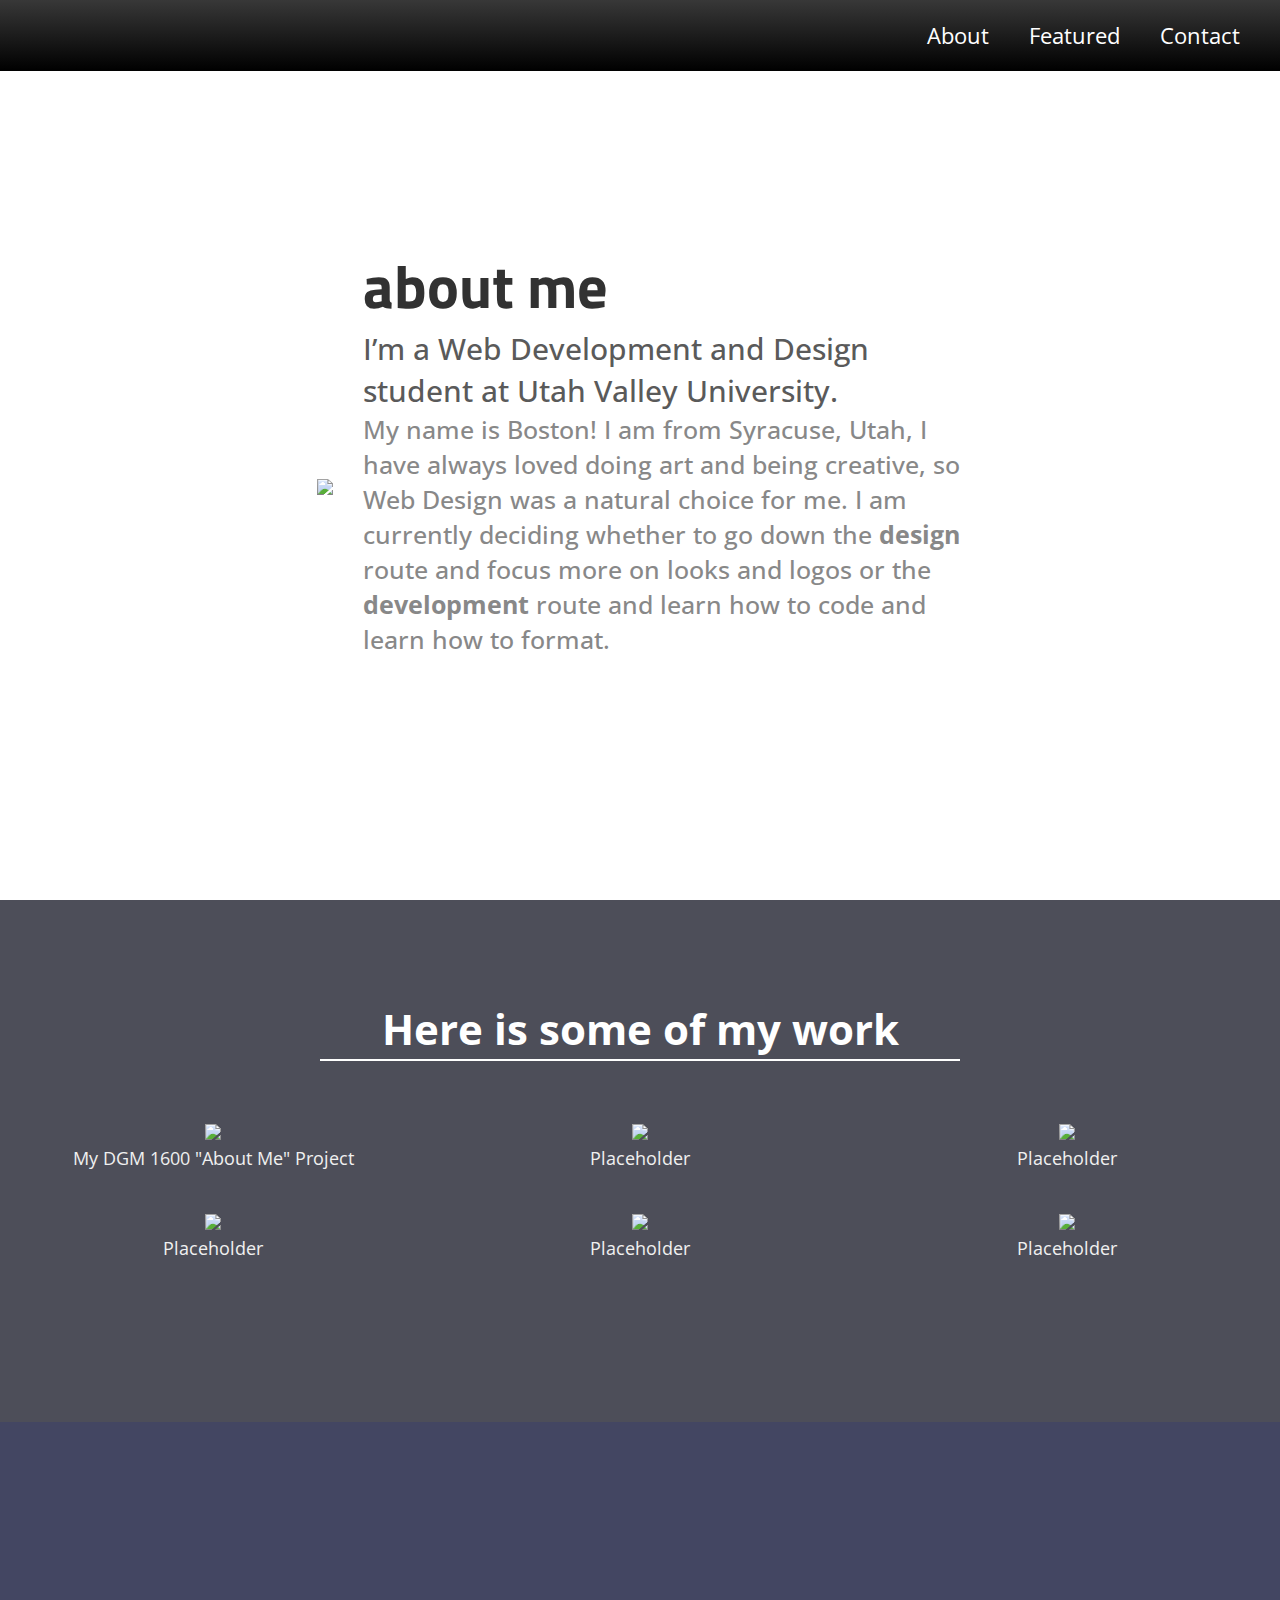
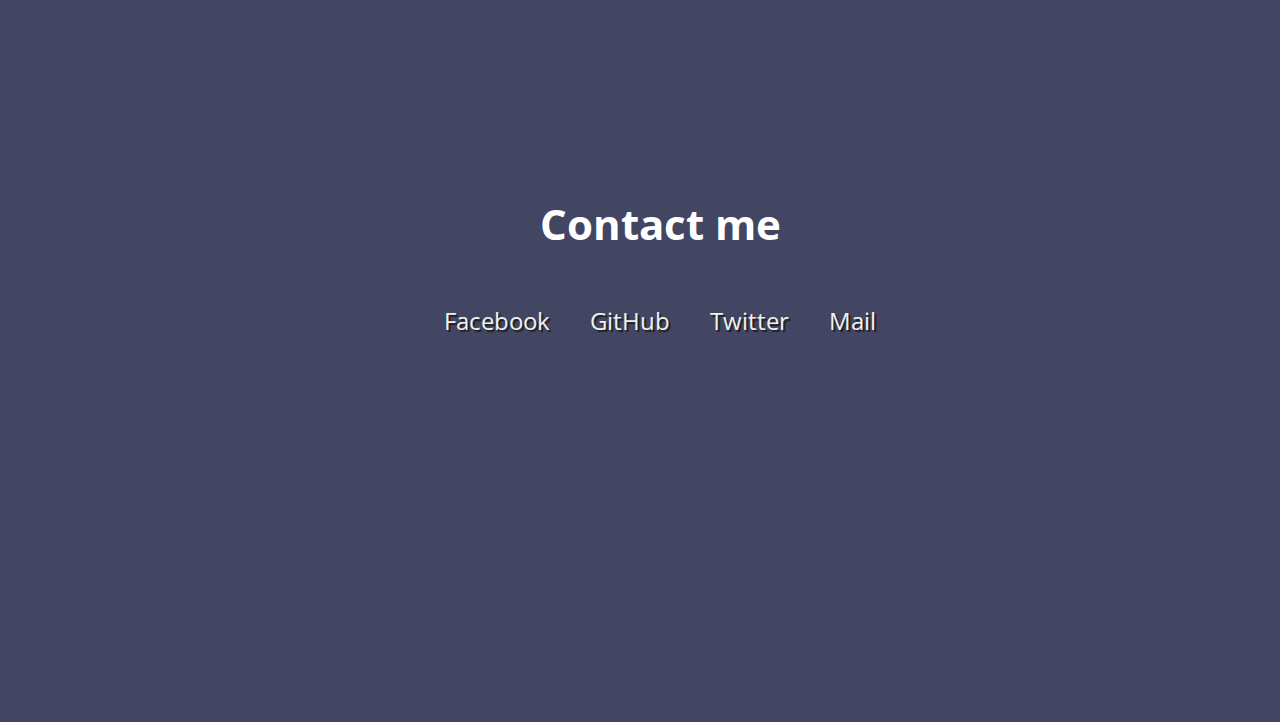
==== index.html @ 411911f9 "Added color scheme and fixed featured" ====
<!DOCTYPE html>
<html lang="en">

<head>
    <link href="https://fonts.googleapis.com/css2?family=Open+Sans:wght@300&display=swap" rel="stylesheet">
    <link href="https://fonts.googleapis.com/css2?family=Titillium+Web:wght@200;400&display=swap" rel="stylesheet">
    <link href="index.css" rel="stylesheet">
    <meta charset="UTF-8">
    <meta name="viewport" content="width=device-width, initial-scale=1.0">
    <title>Boston's Portfolio</title>
    <link rel="stylesheet" href="https://use.fontawesome.com/releases/v5.8.2/css/all.css"
        integrity="sha384-oS3vJWv+0UjzBfQzYUhtDYW+Pj2yciDJxpsK1OYPAYjqT085Qq/1cq5FLXAZQ7Ay" crossorigin="anonymous" />
</head>

<body>
    <nav id="navbar">
        <ul class="nav-list">
            <li>
                <a href="#welcome-section"> About </a>
            </li>
            <li>
                <a href="#projects"> Featured </a>
            </li>
            <li>
                <a href="#contact"> Contact </a>
            </li>
        </ul>
    </nav>
    <section id="welcome-section">
        <div id="picture">
            <img src="/Images/93836276_10223763207567303_2209904602441056256_o.jpg">
        </div>
        <div class="about-me">
            <h1>about me</h1>
            <h2>I’m a Web Development and Design student at Utah Valley University.</h2>
            <p>My name is Boston! I am from Syracuse, Utah, I have always loved doing art and being creative, so Web Design was a natural choice for me. I am currently deciding whether to go down the <strong>design</strong> route and focus more on looks and logos or the <strong>development</strong> route and learn how to code and learn how to format. </p>
        </div>
    </section>
    <section id="projects" class="projects-section">
        <h2 class="projects-section-header">Here is some of my work</h2>
        <div class="projects-grid project-tile">
            <a href="https://codepen.io/10922541/pen/RwajRoM">
                <figure>
                    <img src="/images/About me.PNG">
                    <figcaption>My DGM 1600 "About Me" Project</figcaption>
                </figure>
            </a>
            <a href="https://picsum.photos/200">
                <figure>
                    <img src="https://picsum.photos/200">
                    <figcaption>Placeholder</figcaption>
                </figure>
            </a>
            <a href="https://picsum.photos/200">
                <figure>
                    <img src="https://picsum.photos/200">
                    <figcaption>Placeholder</figcaption>
                </figure>
            </a>
            <a href="https://picsum.photos/200">
                <figure>
                    <img src="https://picsum.photos/200">
                    <figcaption>Placeholder</figcaption>
                </figure>
            </a>
            <a href="https://picsum.photos/200">
                <figure>
                    <img src="https://picsum.photos/200">
                    <figcaption>Placeholder</figcaption>
                </figure>
            </a>
            <a href="https://picsum.photos/200">
                <figure>
                    <img src="https://picsum.photos/200">
                    <figcaption>Placeholder</figcaption>
                </figure>
            </a>
        </div>
    </section>
    <section id="contact" class="contact-section">
        <h2>Contact me</h2>
        <div class="contact-links">
            <a href="https://www.facebook.com/profile.php?id=100008365659105" target="_blank"
                class="btn contact-details"><i class="fab fa-facebook-square"></i> Facebook</a>
            <a id="profile-link" href="https://github.com/bostonmisner" target="_blank" class="btn contact-details"><i
                    class="fab fa-github"></i> GitHub</a>
            <a href="https://twitter.com/bostonmisner" target="_blank" class="btn contact-details"><i
                    class="fab fa-twitter"></i> Twitter</a>
            <a href="mailto:bostonmisner@gmail.com" class="btn contact-details"><i class="fas fa-at"></i> Mail</a>
        </div>
    </section>


    <script src="https://cdn.freecodecamp.org/testable-projects-fcc/v1/bundle.js">
    </script>


</body>

</html>
---- index.css ----
* {
    margin: 0;
    padding: 0;
}
html {
    box-sizing: border-box;
    scroll-behavior: smooth;
    font-size: 62.5%;
    font-family: "titillium web", sans-serif;
}
a{
    text-decoration: none;
    color: #f0f0f0;
}
body,
h2  {
    font-family: 'Open sans', sans-serif;
    font-size: 1.8rem; /* 18px */
    line-height: 1.4;
    color: rgb(255, 255, 255);
  }
  
  h1{
    font-family: 'titillium web', sans-serif;
    font-weight: 700;
    font-size: 6rem;
  }
  
  h2 {
    font-size: 4.2rem;
  }
#navbar {
    display: flex;
    justify-content: flex-end;
    background-image: linear-gradient(180deg, #383838 0%, #000000 100%);
    position: fixed;
    width: 100%;
    z-index: 10;
}
.nav-list {
    display: flex;
    list-style-type: none;
    margin-right: 2rem;
}
.nav-list a {
    display: block;
    font-size: 2.2rem;
    padding: 2rem;
    color: rgb(255, 255, 255);
    text-decoration: none;
}
.nav-list a:hover{
    color: #e12a1a;
    transition: color 0.5s ease-out;
    background-color: #2c2c2c;
}
#welcome-section {
    display: flex;
    justify-content: center;
    align-items: center;
    height: 100vh;
    background-color: #ffffff;
    }
.about-me {
    color: rgb(50,50,50);
    max-width: 600px;
    margin-left: 30px;
}
#welcome-section img {
    padding-top: 8rem;
max-width: 600px;
}
#welcome-section h2 {
    color: rgb(90, 90, 90);
    font-size: 3rem;
    font-weight: 500;
}
#welcome-section p {
    color: rgb(136, 136, 136);
    font-size:2.5rem;
    font-weight: 500;
}
.projects-section {
    text-align: center;
    padding: 5rem 2rem;
    background: #4d4e59;
    padding: 10rem 2rem;
}
.projects-section-header {
    max-width: 640px;
    margin: 0 auto 6rem auto;
    border-bottom: 0.2rem solid white;
}
.projects-grid {
    display: grid;
    grid-template-columns: repeat(auto-fit, minmax(320px, 1fr));
    grid-gap: 4rem;
    width: 100%;
    max-width: 1280px;
    margin: 0 auto;
    margin-bottom: 6rem;
}
.contact-section {
    display: flex;
    flex-direction: column;
    justify-content: center;
    align-items: center;
    text-align: center;
    width: 100%;
    height: 100vh;
    padding: 0 2rem;
    background: #40435ffb;
}
.contact-links {
    display: flex;
    justify-content: center;
    width: 100%;
    max-width: 980px;
    margin-top: 4rem;
    flex-wrap: wrap;
  }
.btn {
    display: inline-block;
    padding: 1rem 2rem;
    border-radius: 2px;
}
.contact-details {
    font-size: 2.4rem;
    text-shadow: 2px 2px 1px #1f1f1f;
    transition: transform 0.3s ease-out;
}
.contact-details:hover {
    transform: translateY(5px);
}

figure img {
    width: 35rem;
}

.contact-section h1 {
    font-size: 5rem;
    color: #fff
}
@media screen and (max-width: 28.75em) {
  #navbar {
      display:flex;
      justify-content: center;
      width: 100%;
      position: fixed;
  }
    .contact-links {
        flex-direction: column;
        justify-content: center;
    }
    #welcome-section img {
        width: 100%;
        
    }
    #welcome-section h1 {
     font-size: 4rem;
    }
    .about-me {
        text-align: left;
        font-size: 2rem;
    }
}
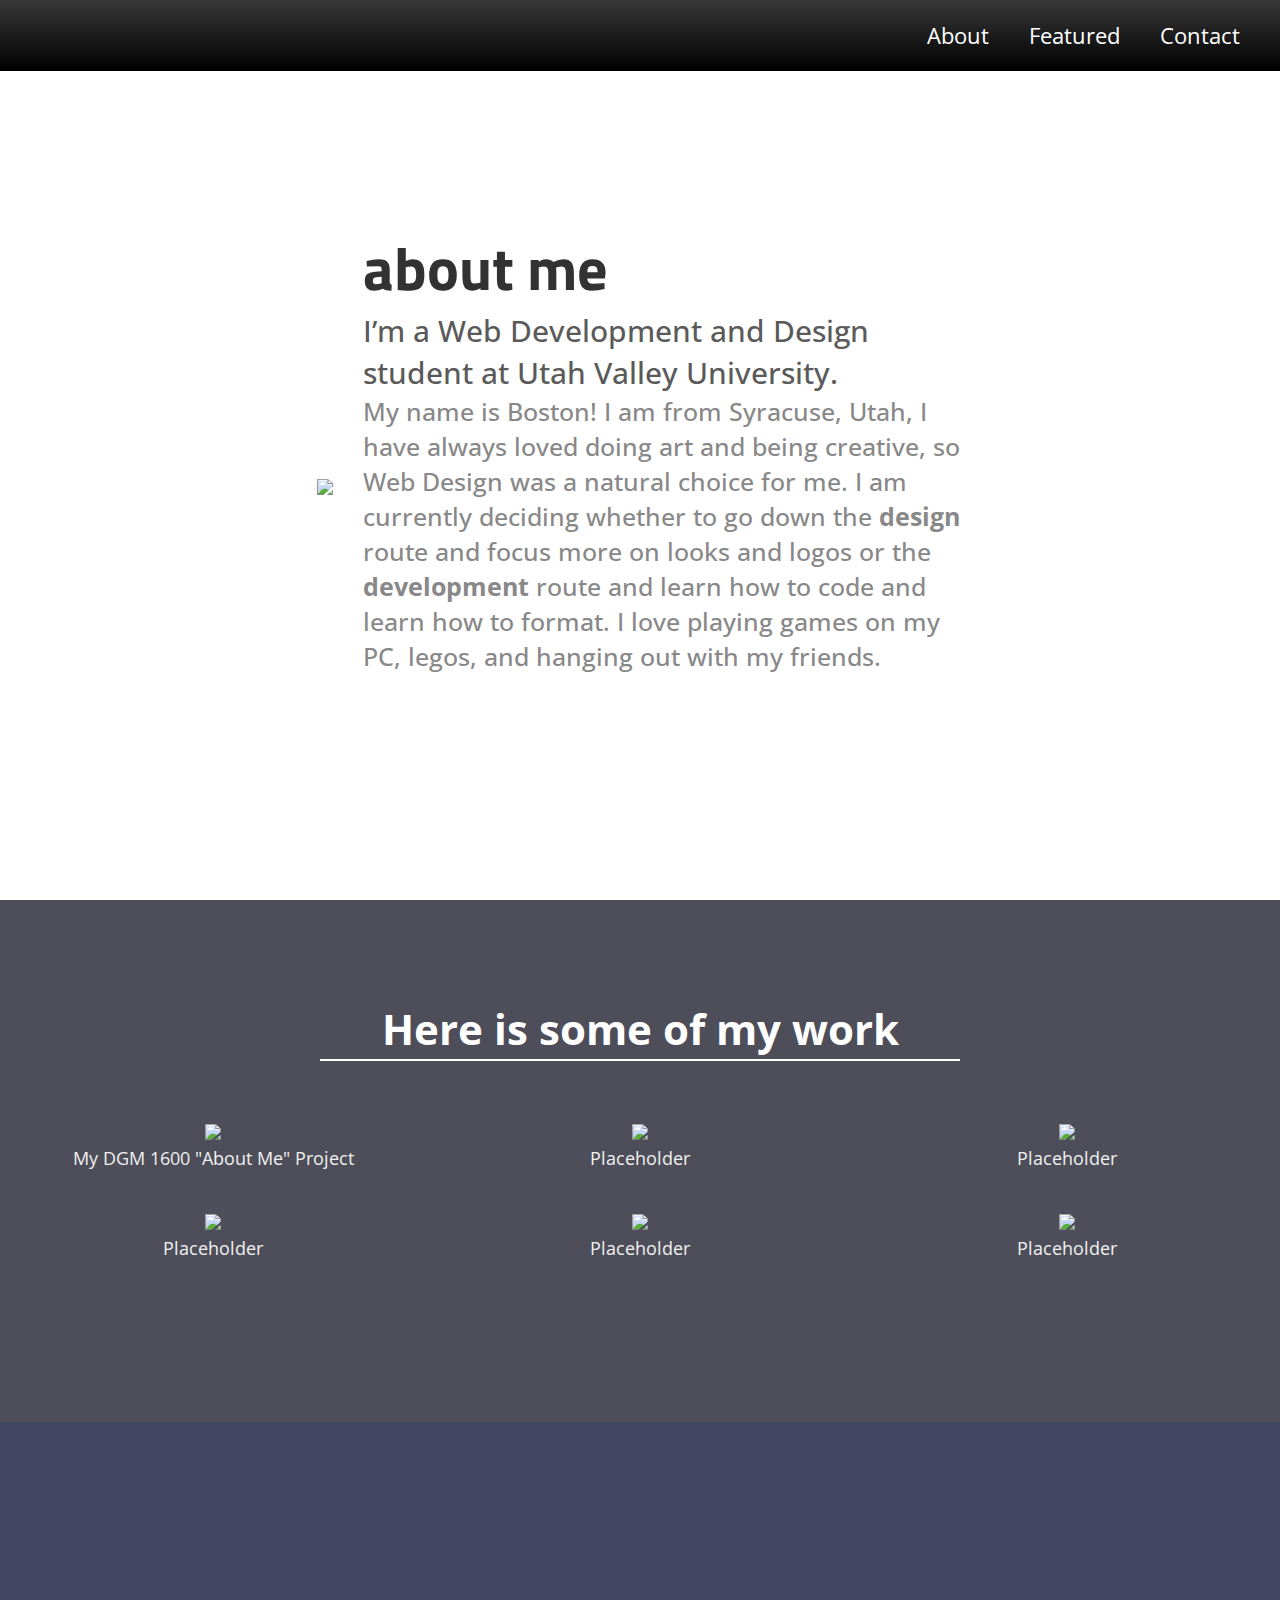
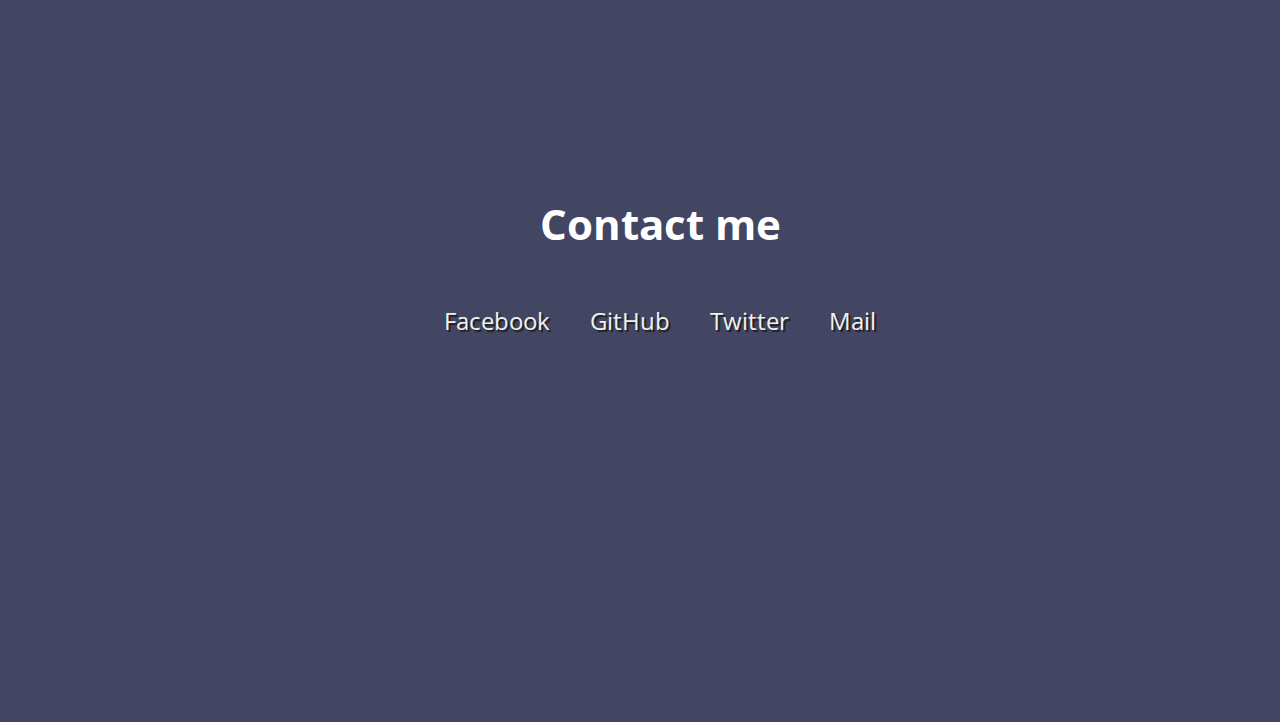
==== commit b6186c00: "Fleshed out about me" ====
--- a/index.html
+++ b/index.html
@@ -33,7 +33,12 @@
         <div class="about-me">
             <h1>about me</h1>
             <h2>I’m a Web Development and Design student at Utah Valley University.</h2>
-            <p>My name is Boston! I am from Syracuse, Utah, I have always loved doing art and being creative, so Web Design was a natural choice for me. I am currently deciding whether to go down the <strong>design</strong> route and focus more on looks and logos or the <strong>development</strong> route and learn how to code and learn how to format. </p>
+            <p>My name is Boston! I am from Syracuse, Utah, I have always loved doing art 
+                and being creative, so Web Design was a natural choice for me. I am 
+                currently deciding whether to go down the <strong>design</strong> route 
+                and focus more on looks and logos or the <strong>development</strong> 
+                route and learn how to code and learn how to format. I love playing games on
+            my PC, legos, and hanging out with my friends. </p>
         </div>
     </section>
     <section id="projects" class="projects-section">
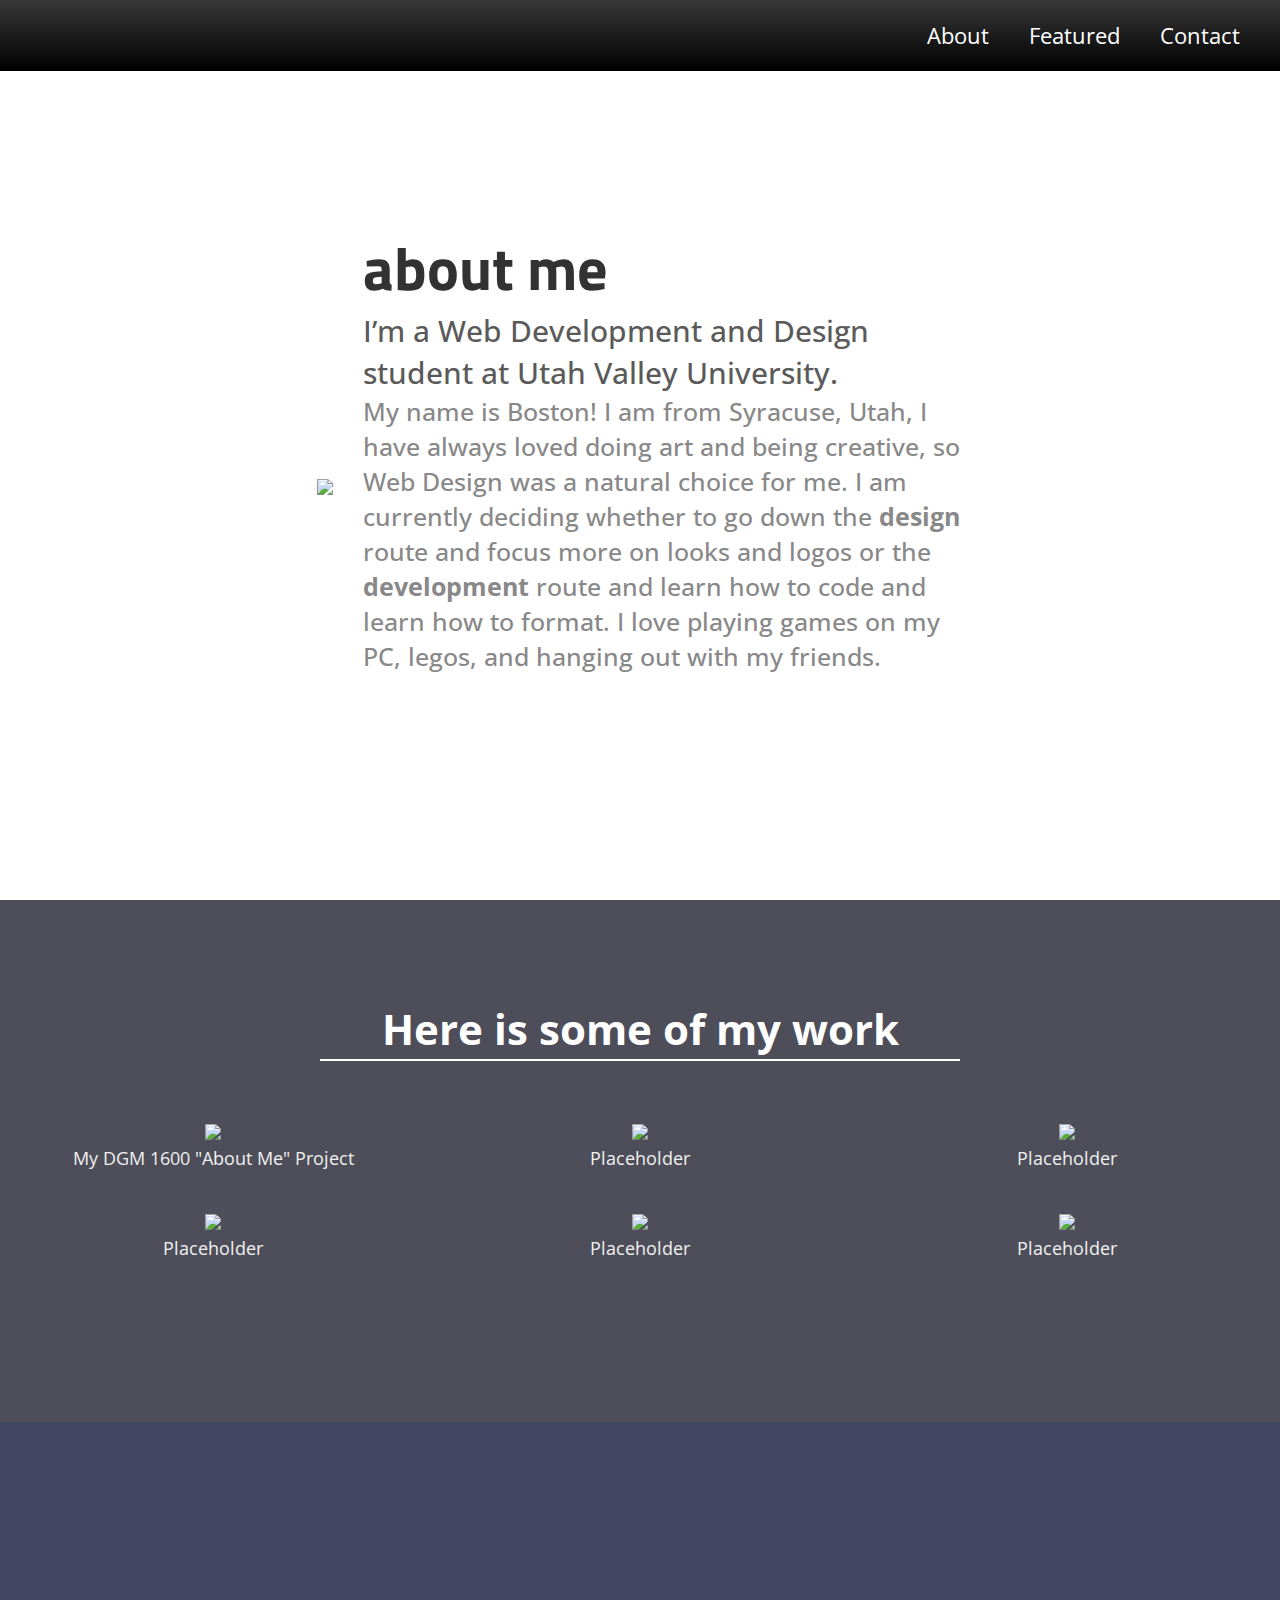
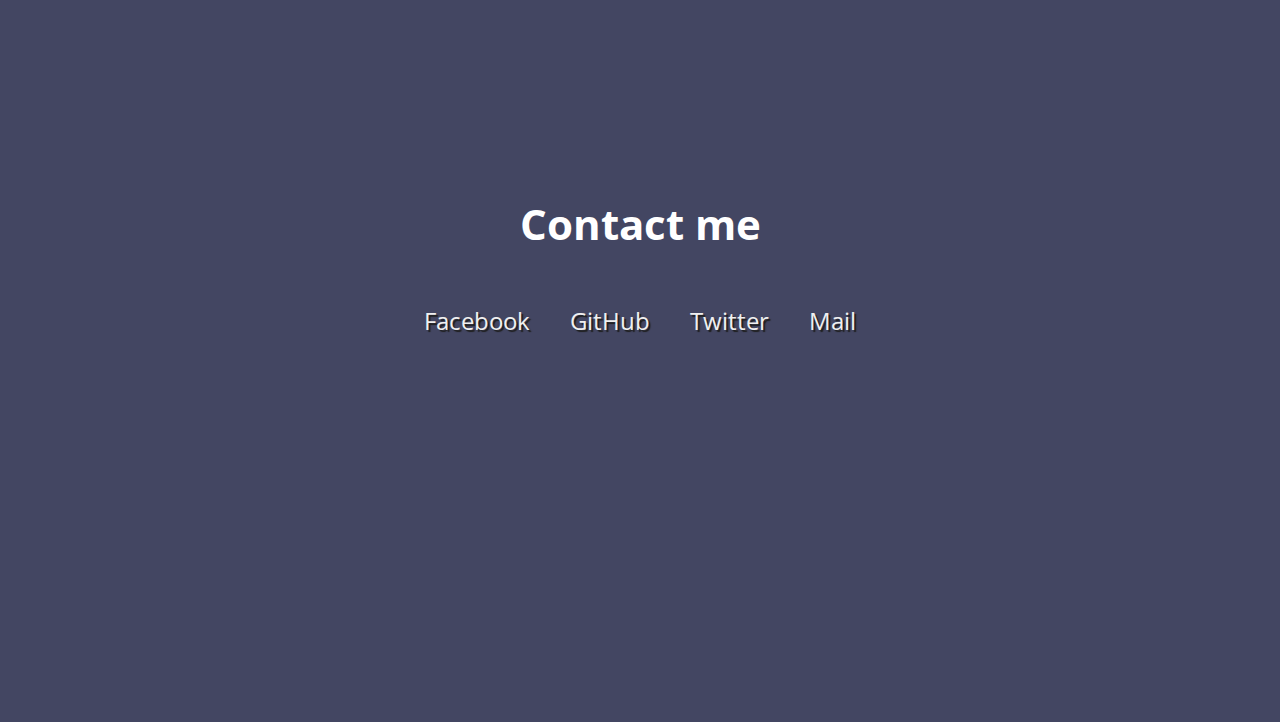
==== commit b5b9229a: "Fixed padding" ====
--- a/index.html
+++ b/index.html
@@ -44,7 +44,7 @@
     <section id="projects" class="projects-section">
         <h2 class="projects-section-header">Here is some of my work</h2>
         <div class="projects-grid project-tile">
-            <a href="https://codepen.io/10922541/pen/RwajRoM">
+            <a href="https://codepen.io/10922541/pen/RwajRoM" target="_blank">
                 <figure>
                     <img src="/images/About me.PNG">
                     <figcaption>My DGM 1600 "About Me" Project</figcaption>
--- a/index.css
+++ b/index.css
@@ -1,12 +1,22 @@
+*::before,
+*::after {
+  box-sizing: inherit;
+}
 * {
     margin: 0;
     padding: 0;
+}
+*,
+*::before,
+*::after {
+  box-sizing: inherit;
 }
 html {
     box-sizing: border-box;
     scroll-behavior: smooth;
     font-size: 62.5%;
     font-family: "titillium web", sans-serif;
+    scroll-behavior: smooth;
 }
 a{
     text-decoration: none;
@@ -65,10 +75,13 @@
     color: rgb(50,50,50);
     max-width: 600px;
     margin-left: 30px;
+    margin-right: 20px;
+    
 }
 #welcome-section img {
     padding-top: 8rem;
-max-width: 600px;
+    max-height: 90vh;
+    margin-left: 20px;
 }
 #welcome-section h2 {
     color: rgb(90, 90, 90);
@@ -141,8 +154,12 @@
     font-size: 5rem;
     color: #fff
 }
+ /* 460px / 16px = 28.75em */
 @media screen and (max-width: 28.75em) {
-  #navbar {
+    html {
+        font-size: 55%;
+    }
+    #navbar {
       display:flex;
       justify-content: center;
       width: 100%;
@@ -152,15 +169,36 @@
         flex-direction: column;
         justify-content: center;
     }
+    #welcome-section {
+        display: flex;
+        justify-content: center;
+        flex-wrap: wrap;
+    }
     #welcome-section img {
-        width: 100%;
-        
+        max-width: 70%;
+        display: flex;
+        justify-content: center;
     }
     #welcome-section h1 {
      font-size: 4rem;
     }
     .about-me {
         text-align: left;
-        font-size: 2rem;
-    }
-}+
+    }
+}
+/* 1200px / 16px = 75em */
+@media (max-width: 75em) {
+    html {
+      font-size: 60%;
+    }
+  }
+  
+  /* 980px / 16px = 61.25em */
+  @media (max-width: 61.25em) {
+    html {
+      font-size: 50%;
+    }
+  }
+  
+ 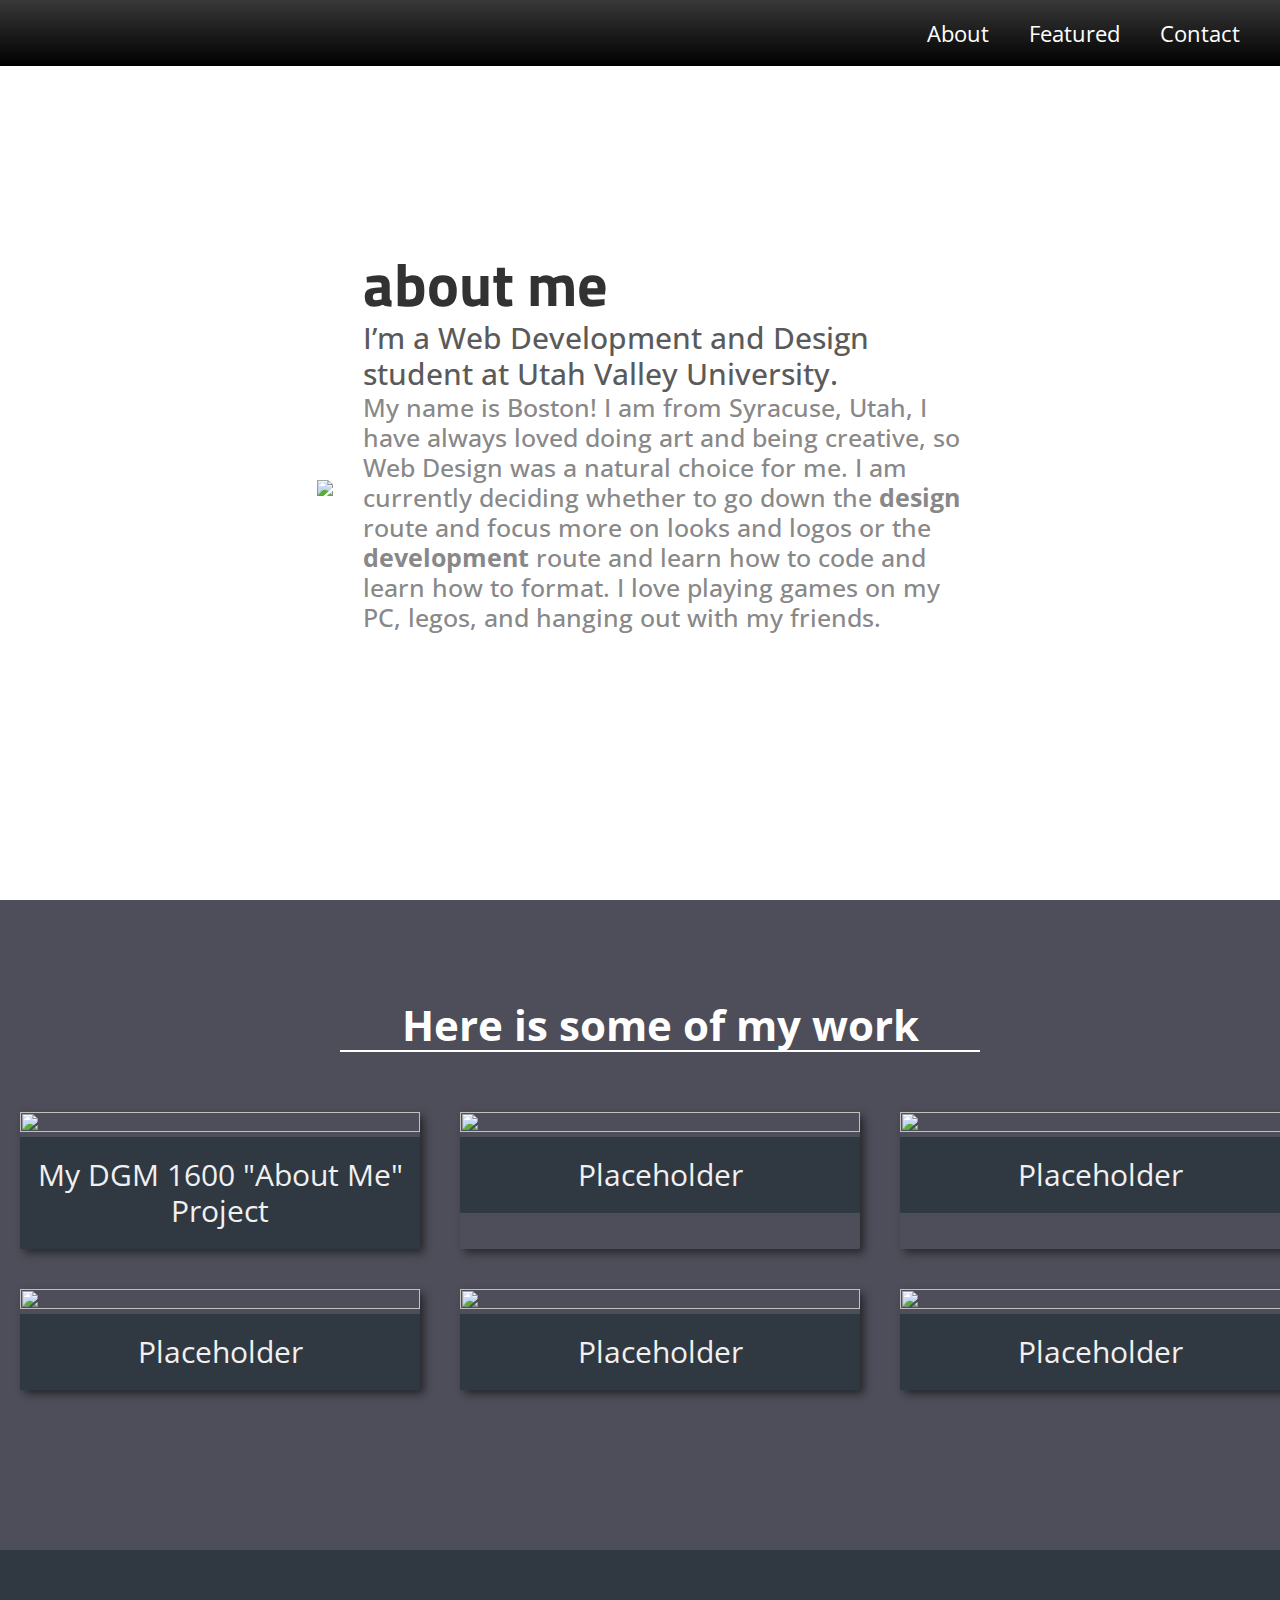
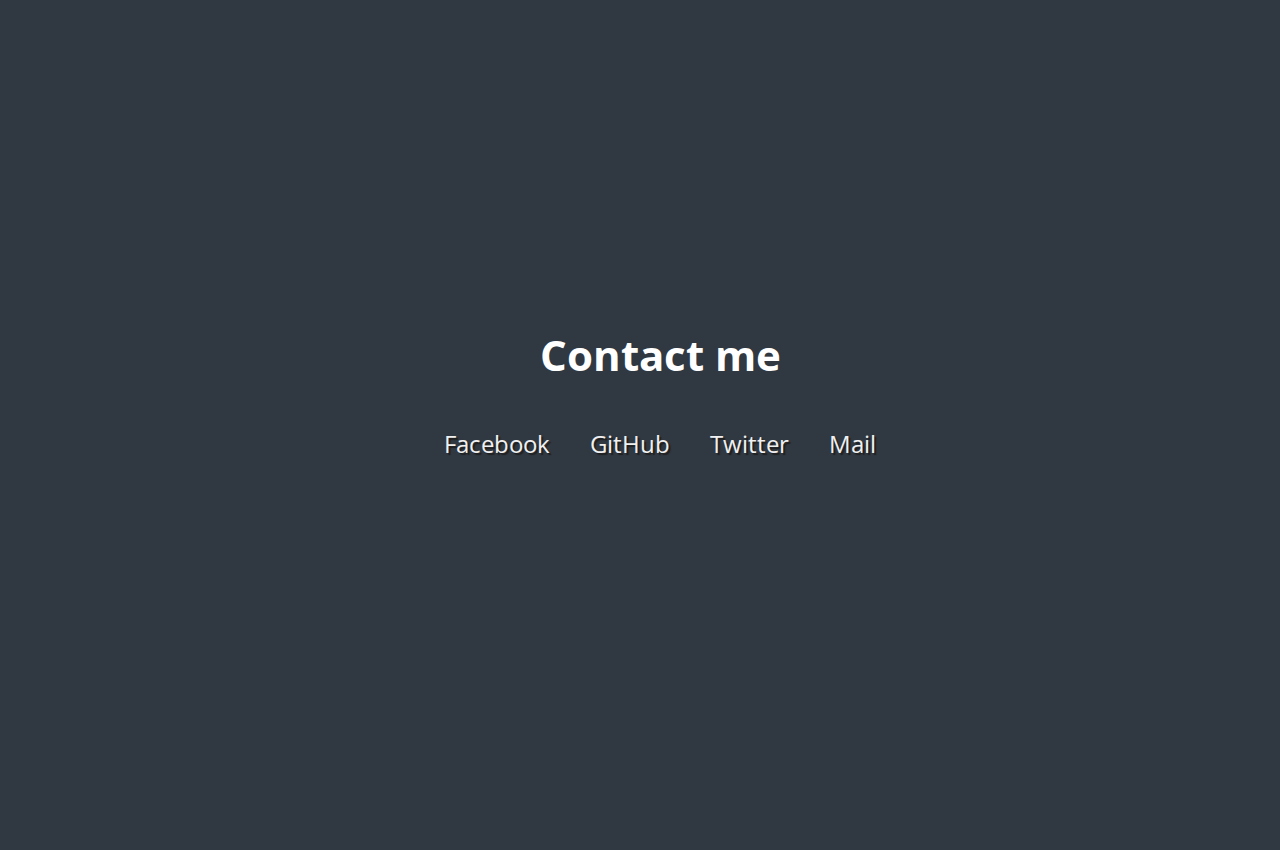
==== commit 41e479c0: "Fixed media formatting" ====
--- a/index.html
+++ b/index.html
@@ -1,6 +1,5 @@
 <!DOCTYPE html>
 <html lang="en">
-
 <head>
     <link href="https://fonts.googleapis.com/css2?family=Open+Sans:wght@300&display=swap" rel="stylesheet">
     <link href="https://fonts.googleapis.com/css2?family=Titillium+Web:wght@200;400&display=swap" rel="stylesheet">
@@ -44,39 +43,39 @@
     <section id="projects" class="projects-section">
         <h2 class="projects-section-header">Here is some of my work</h2>
         <div class="projects-grid project-tile">
-            <a href="https://codepen.io/10922541/pen/RwajRoM" target="_blank">
+            <a href="https://codepen.io/10922541/pen/RwajRoM" target="_blank" class="project">
                 <figure>
-                    <img src="/images/About me.PNG">
+                    <img src="/images/About me.PNG" class="project-image">
                     <figcaption>My DGM 1600 "About Me" Project</figcaption>
                 </figure>
             </a>
-            <a href="https://picsum.photos/200">
+            <a href="#" target="_blank" class="project">
                 <figure>
-                    <img src="https://picsum.photos/200">
+                    <img src="https://picsum.photos/200" class="project-image">
                     <figcaption>Placeholder</figcaption>
                 </figure>
             </a>
-            <a href="https://picsum.photos/200">
+            <a href="#" target="_blank" class="project">
                 <figure>
-                    <img src="https://picsum.photos/200">
+                    <img src="https://picsum.photos/200" class="project-image">
                     <figcaption>Placeholder</figcaption>
                 </figure>
             </a>
-            <a href="https://picsum.photos/200">
+            <a href="#" target="_blank" class="project">
                 <figure>
-                    <img src="https://picsum.photos/200">
+                    <img src="https://picsum.photos/200" class="project-image">
                     <figcaption>Placeholder</figcaption>
                 </figure>
             </a>
-            <a href="https://picsum.photos/200">
+            <a href="#" target="_blank" class="project">
                 <figure>
-                    <img src="https://picsum.photos/200">
+                    <img src="https://picsum.photos/200" class="project-image">
                     <figcaption>Placeholder</figcaption>
                 </figure>
             </a>
-            <a href="https://picsum.photos/200">
+            <a href="#" target="_blank" class="project">
                 <figure>
-                    <img src="https://picsum.photos/200">
+                    <img src="https://picsum.photos/200" class="project-image">
                     <figcaption>Placeholder</figcaption>
                 </figure>
             </a>
--- a/index.css
+++ b/index.css
@@ -1,22 +1,11 @@
-*::before,
-*::after {
-  box-sizing: inherit;
-}
+
 * {
     margin: 0;
     padding: 0;
 }
-*,
-*::before,
-*::after {
-  box-sizing: inherit;
-}
 html {
-    box-sizing: border-box;
-    scroll-behavior: smooth;
     font-size: 62.5%;
     font-family: "titillium web", sans-serif;
-    scroll-behavior: smooth;
 }
 a{
     text-decoration: none;
@@ -25,8 +14,8 @@
 body,
 h2  {
     font-family: 'Open sans', sans-serif;
-    font-size: 1.8rem; /* 18px */
-    line-height: 1.4;
+    font-size: 1.8rem;
+    line-height: 1.2;
     color: rgb(255, 255, 255);
   }
   
@@ -70,18 +59,19 @@
     align-items: center;
     height: 100vh;
     background-color: #ffffff;
-    }
+    overflow-y: hidden;
+    }
+
 .about-me {
     color: rgb(50,50,50);
     max-width: 600px;
-    margin-left: 30px;
-    margin-right: 20px;
-    
+    margin: 0 20px 20px 30px;
 }
 #welcome-section img {
-    padding-top: 8rem;
-    max-height: 90vh;
+    margin-top: 8rem;
+    max-width: 600px; 
     margin-left: 20px;
+
 }
 #welcome-section h2 {
     color: rgb(90, 90, 90);
@@ -93,11 +83,16 @@
     font-size:2.5rem;
     font-weight: 500;
 }
+.project {
+    background: var(--main-gray);
+    box-shadow: 1px 1px 2px rgba(0, 0, 0, 0.5);
+    border-radius: 2px;
+}
 .projects-section {
     text-align: center;
-    padding: 5rem 2rem;
+    padding: 10rem 2rem;
     background: #4d4e59;
-    padding: 10rem 2rem;
+    width: 100%;
 }
 .projects-section-header {
     max-width: 640px;
@@ -113,6 +108,19 @@
     margin: 0 auto;
     margin-bottom: 6rem;
 }
+.project-image {
+    height: calc(100% - 6.8rem);
+    width: 100%;
+  }
+  figcaption {
+      background-color: #303841;
+      font-size: 3rem;
+      padding: 2rem 0.5rem;
+  }
+  .project {
+    box-shadow: 4px 4px 8px rgba(0, 0, 0, 0.5);
+    border-radius: 2px;
+  }
 .contact-section {
     display: flex;
     flex-direction: column;
@@ -122,7 +130,7 @@
     width: 100%;
     height: 100vh;
     padding: 0 2rem;
-    background: #40435ffb;
+    background: #303841;
 }
 .contact-links {
     display: flex;
@@ -158,6 +166,7 @@
 @media screen and (max-width: 28.75em) {
     html {
         font-size: 55%;
+        margin: 0;
     }
     #navbar {
       display:flex;
@@ -175,23 +184,28 @@
         flex-wrap: wrap;
     }
     #welcome-section img {
-        max-width: 70%;
         display: flex;
         justify-content: center;
+        margin: 0;
     }
     #welcome-section h1 {
      font-size: 4rem;
     }
     .about-me {
         text-align: left;
-
-    }
+    }
+    .projects-section-header {
+        font-size: 4rem;
+      }
+      .contact-section-header > h2 {
+        font-size: 4rem;
+      }
 }
 /* 1200px / 16px = 75em */
 @media (max-width: 75em) {
     html {
       font-size: 60%;
-    }
+    }  
   }
   
   /* 980px / 16px = 61.25em */
@@ -199,6 +213,34 @@
     html {
       font-size: 50%;
     }
+    #welcome-section {
+        flex-direction: column;
+        height: 100%;
+    }
+    .about-me {
+        max-width: 400px;
+    }
+    #welcome-section img {
+        max-width: 400px;
+    }
+  }
+  @media (max-width: 30.625em) {
+    .projects-section {
+        padding: 6rem 1rem;
+      }
+    .projects-grid {
+      grid-template-columns: 1fr;
+    }
+    #welcome-section {
+        flex-direction: column;
+        height: 100%;
+    }
+    .about-me {
+        max-width: 400px;
+    }
+    #welcome-section img {
+        max-width: 400px;
+    }
   }
   
  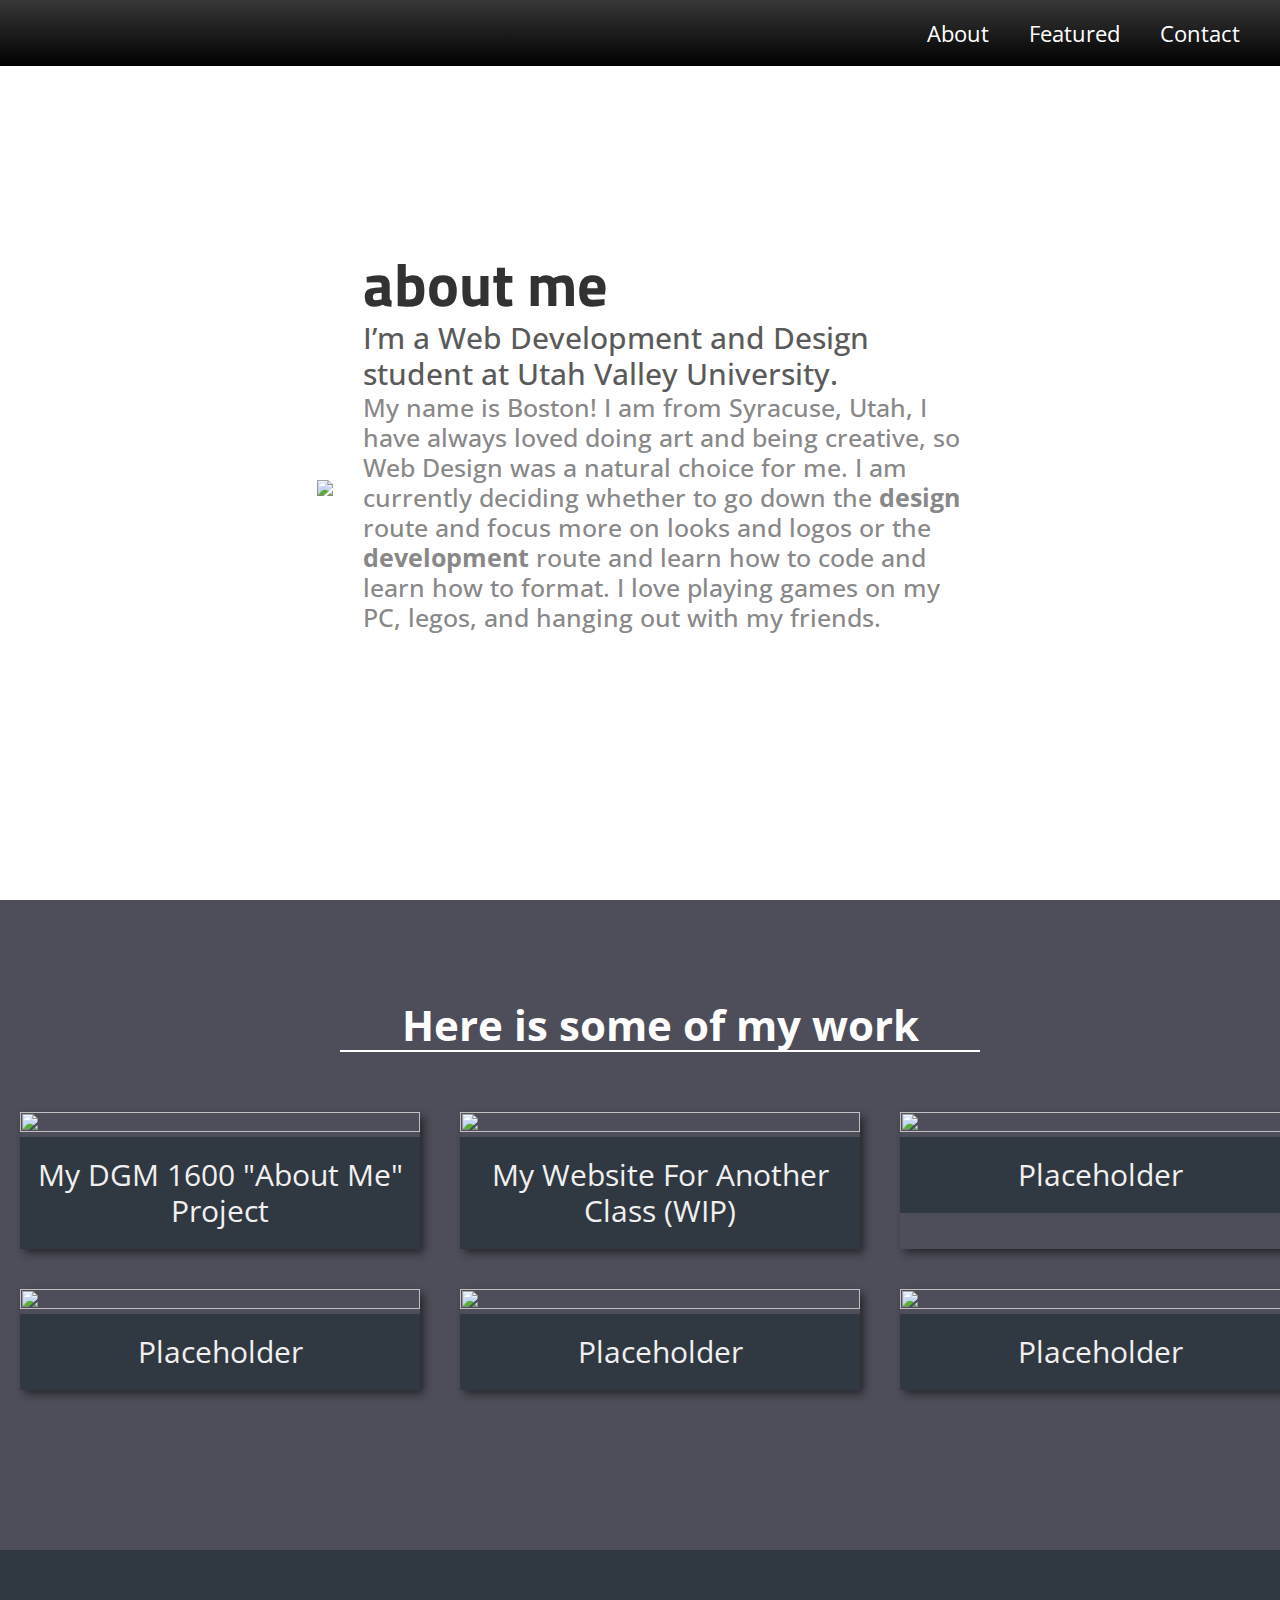
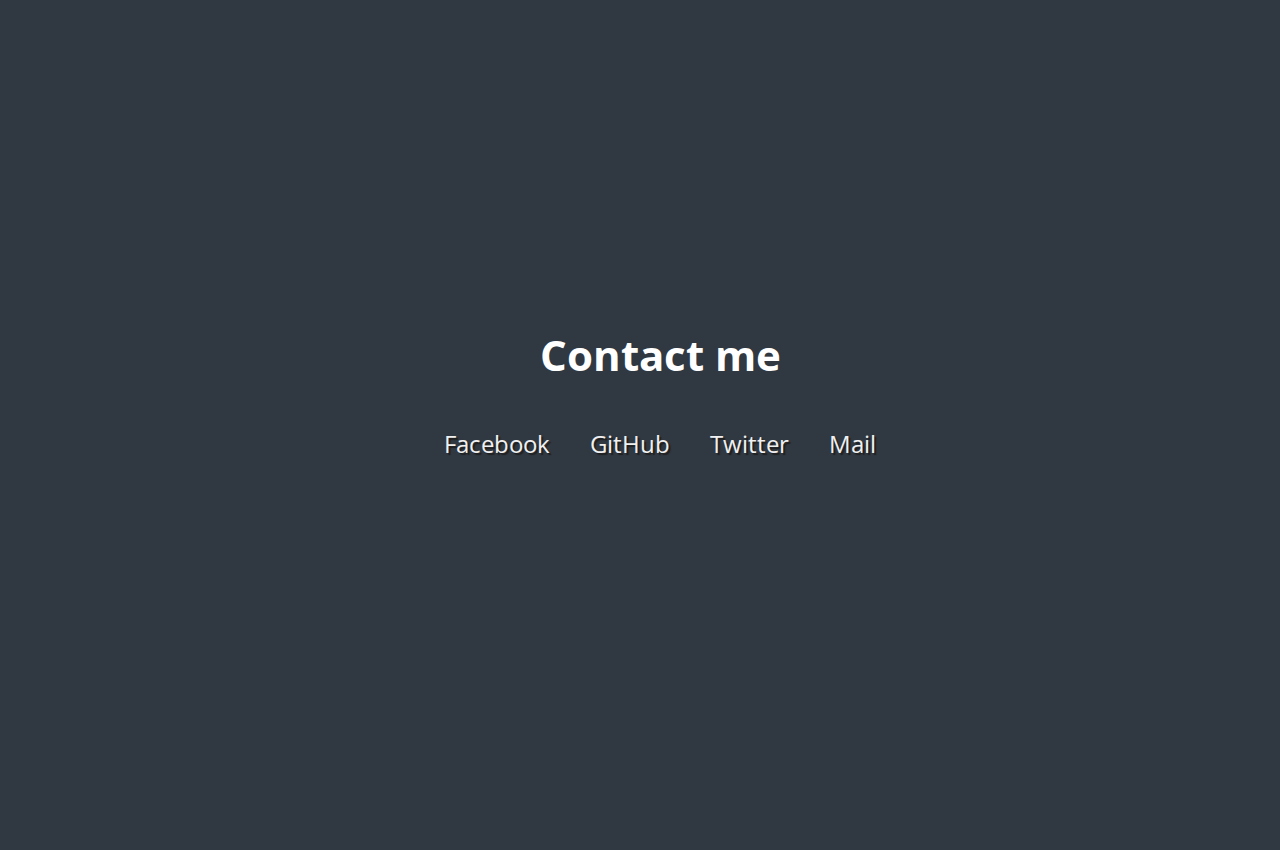
==== commit 375f61a2: "changed about me link" ====
--- a/index.html
+++ b/index.html
@@ -43,16 +43,16 @@
     <section id="projects" class="projects-section">
         <h2 class="projects-section-header">Here is some of my work</h2>
         <div class="projects-grid project-tile">
-            <a href="https://codepen.io/10922541/pen/RwajRoM" target="_blank" class="project">
+            <a href="/personal-portfolio/index.html" target="_blank" class="project">
                 <figure>
                     <img src="/images/About me.PNG" class="project-image">
                     <figcaption>My DGM 1600 "About Me" Project</figcaption>
                 </figure>
             </a>
-            <a href="#" target="_blank" class="project">
+            <a href="http://sandbox.bostonmisner.com" target="_blank" class="project">
                 <figure>
-                    <img src="https://picsum.photos/200" class="project-image">
-                    <figcaption>Placeholder</figcaption>
+                    <img src="/images/WIP.png" class="project-image">
+                    <figcaption>My Website For Another Class (WIP)</figcaption>
                 </figure>
             </a>
             <a href="#" target="_blank" class="project">
@@ -90,7 +90,7 @@
                     class="fab fa-github"></i> GitHub</a>
             <a href="https://twitter.com/bostonmisner" target="_blank" class="btn contact-details"><i
                     class="fab fa-twitter"></i> Twitter</a>
-            <a href="mailto:bostonmisner@gmail.com" class="btn contact-details"><i class="fas fa-at"></i> Mail</a>
+            <a href="mailto:example@example.com" class="btn contact-details"><i class="fas fa-at"></i> Mail</a>
         </div>
     </section>
 
@@ -101,4 +101,4 @@
 
 </body>
 
-</html>+</html>
--- a/index.css
+++ b/index.css
@@ -6,6 +6,7 @@
 html {
     font-size: 62.5%;
     font-family: "titillium web", sans-serif;
+    scroll-behavior: smooth;
 }
 a{
     text-decoration: none;
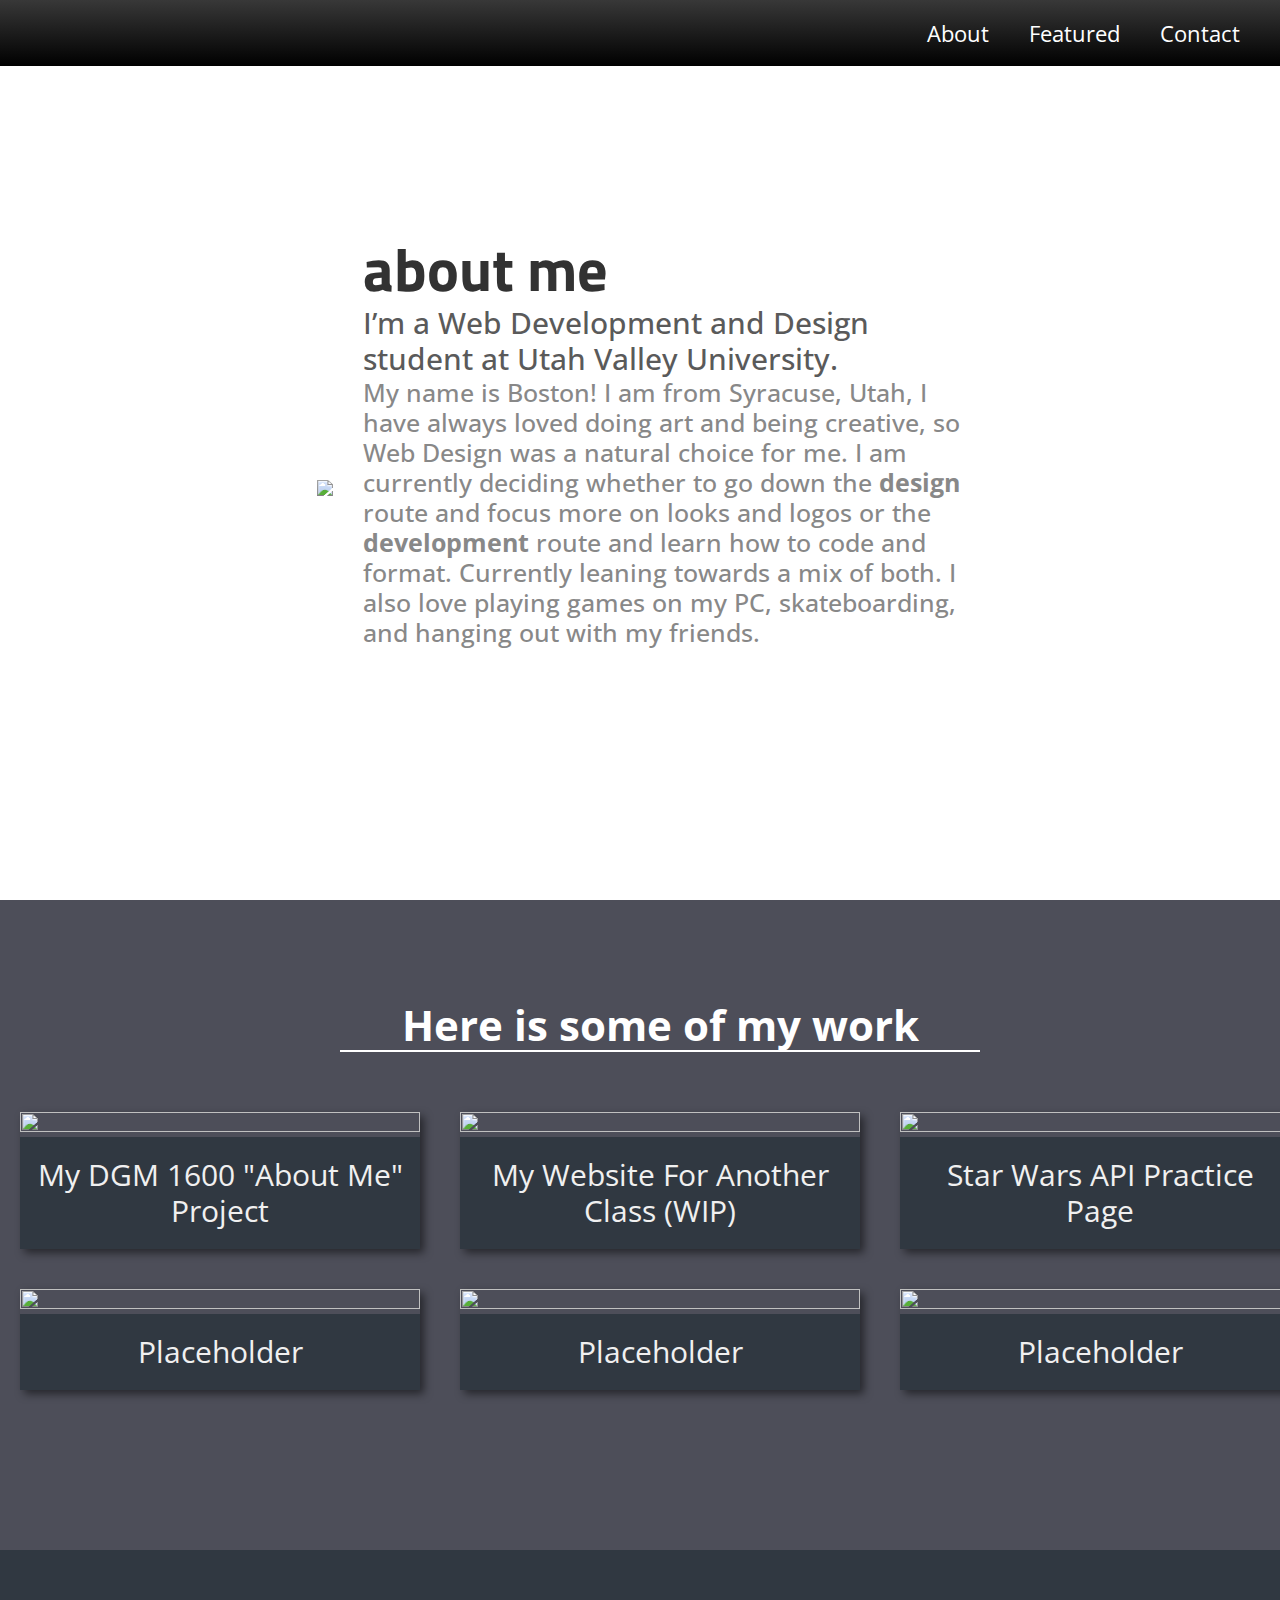
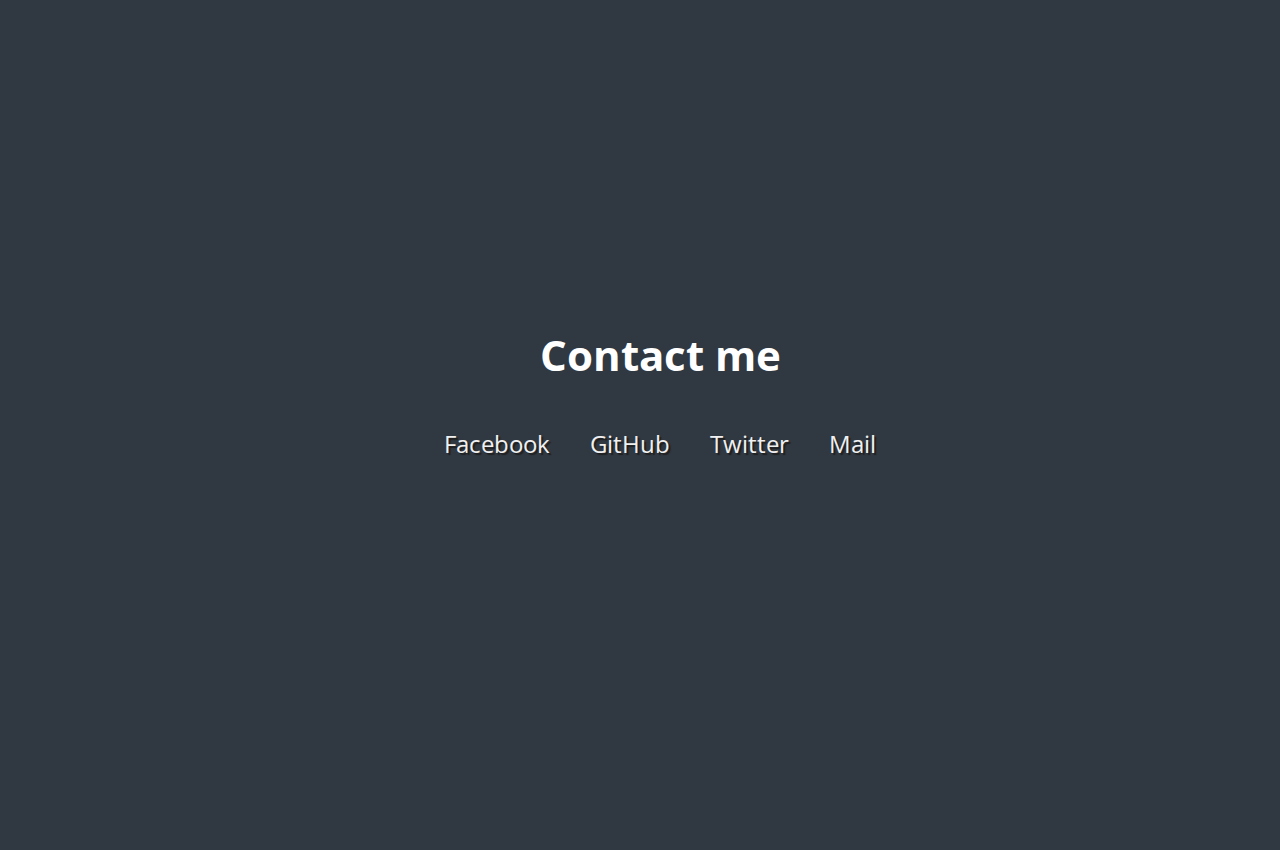
==== commit ae6ee0e6: "Added Ships and finshied character functions" ====
--- a/index.html
+++ b/index.html
@@ -36,14 +36,13 @@
                 and being creative, so Web Design was a natural choice for me. I am 
                 currently deciding whether to go down the <strong>design</strong> route 
                 and focus more on looks and logos or the <strong>development</strong> 
-                route and learn how to code and learn how to format. I love playing games on
-            my PC, legos, and hanging out with my friends. </p>
+                route and learn how to code and format. Currently leaning towards a mix of both. I also love playing games on my PC, skateboarding, and hanging out with my friends. </p>
         </div>
     </section>
     <section id="projects" class="projects-section">
         <h2 class="projects-section-header">Here is some of my work</h2>
         <div class="projects-grid project-tile">
-            <a href="/personal-portfolio/index.html" target="_blank" class="project">
+            <a href="/tech-interests/" target="_blank" class="project">
                 <figure>
                     <img src="/images/About me.PNG" class="project-image">
                     <figcaption>My DGM 1600 "About Me" Project</figcaption>
@@ -55,10 +54,10 @@
                     <figcaption>My Website For Another Class (WIP)</figcaption>
                 </figure>
             </a>
-            <a href="#" target="_blank" class="project">
+            <a href="/star-wars.api/star-wars-films/" target="_blank" class="project">
                 <figure>
-                    <img src="https://picsum.photos/200" class="project-image">
-                    <figcaption>Placeholder</figcaption>
+                    <img src="/Images/Star-wars.jpg" class="project-image">
+                    <figcaption>Star Wars API Practice </br> Page</figcaption>
                 </figure>
             </a>
             <a href="#" target="_blank" class="project">
@@ -95,8 +94,7 @@
     </section>
 
 
-    <script src="https://cdn.freecodecamp.org/testable-projects-fcc/v1/bundle.js">
-    </script>
+   
 
 
 </body>
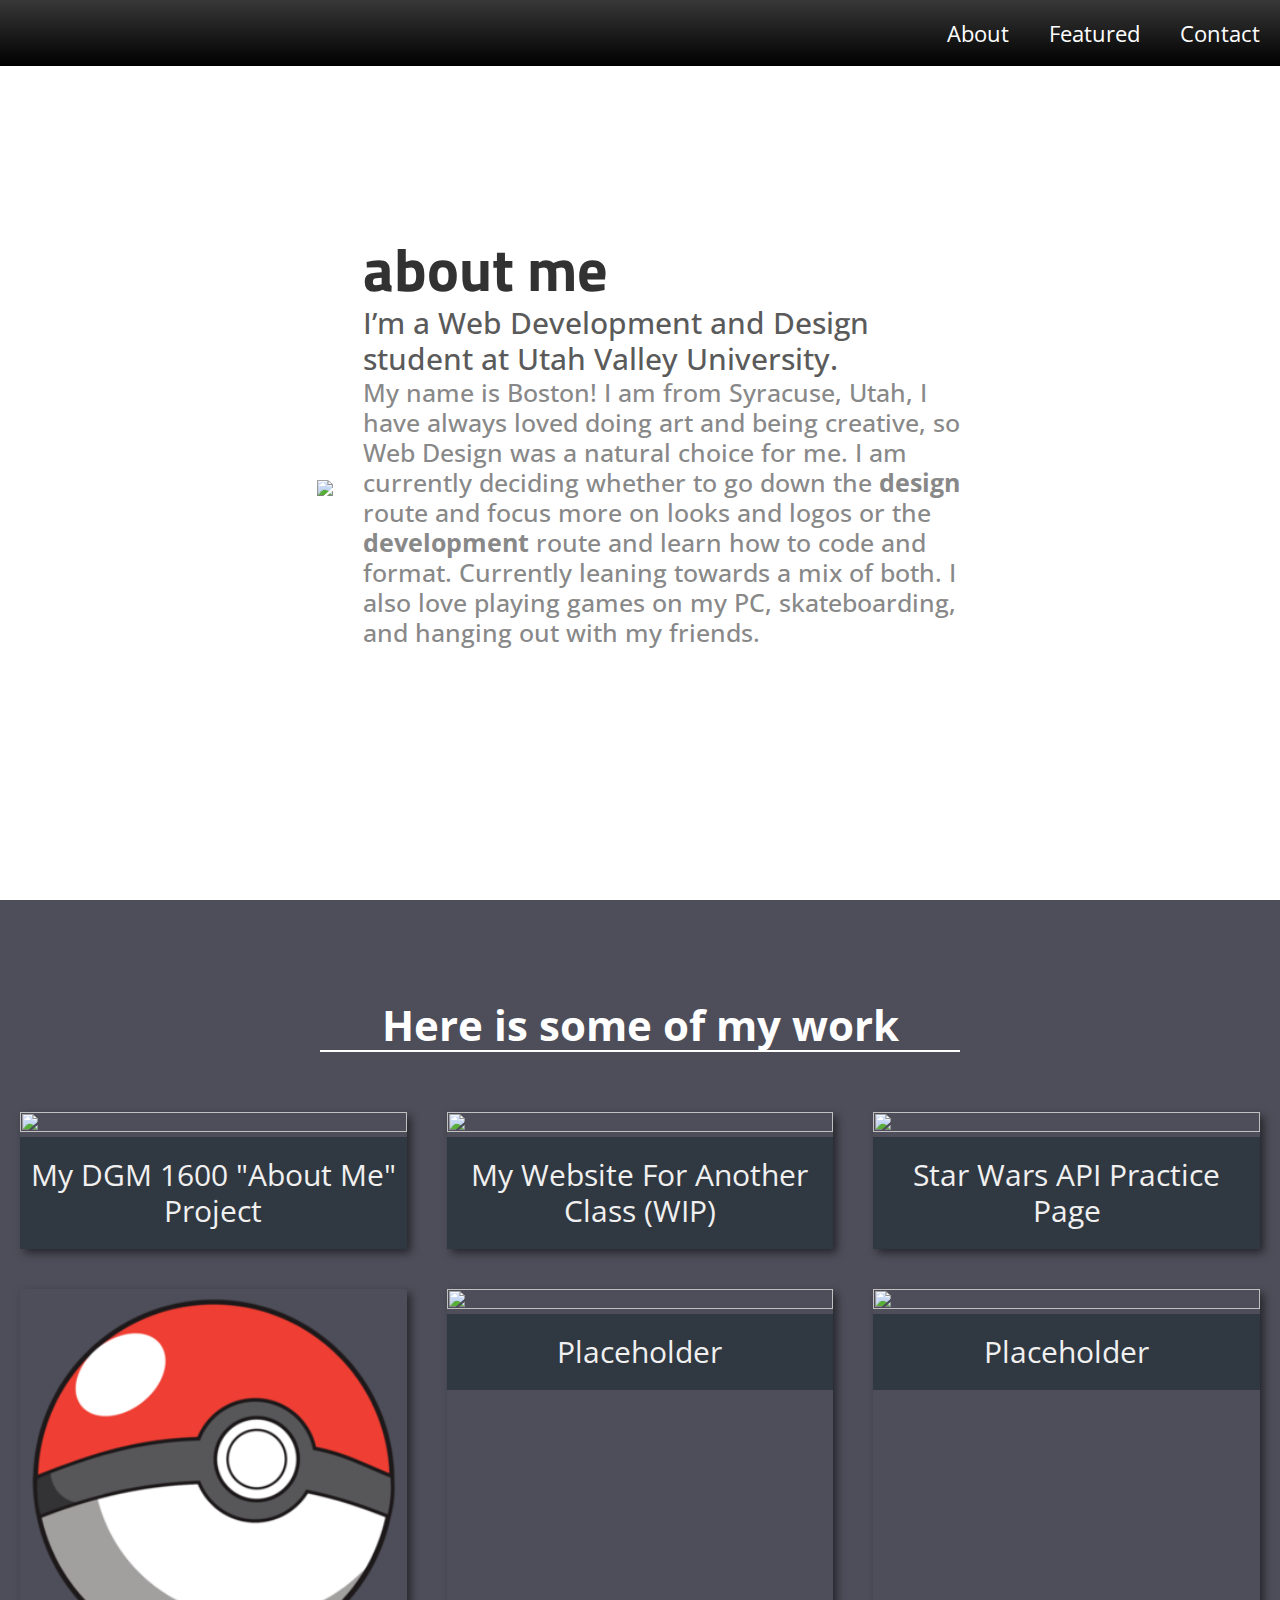
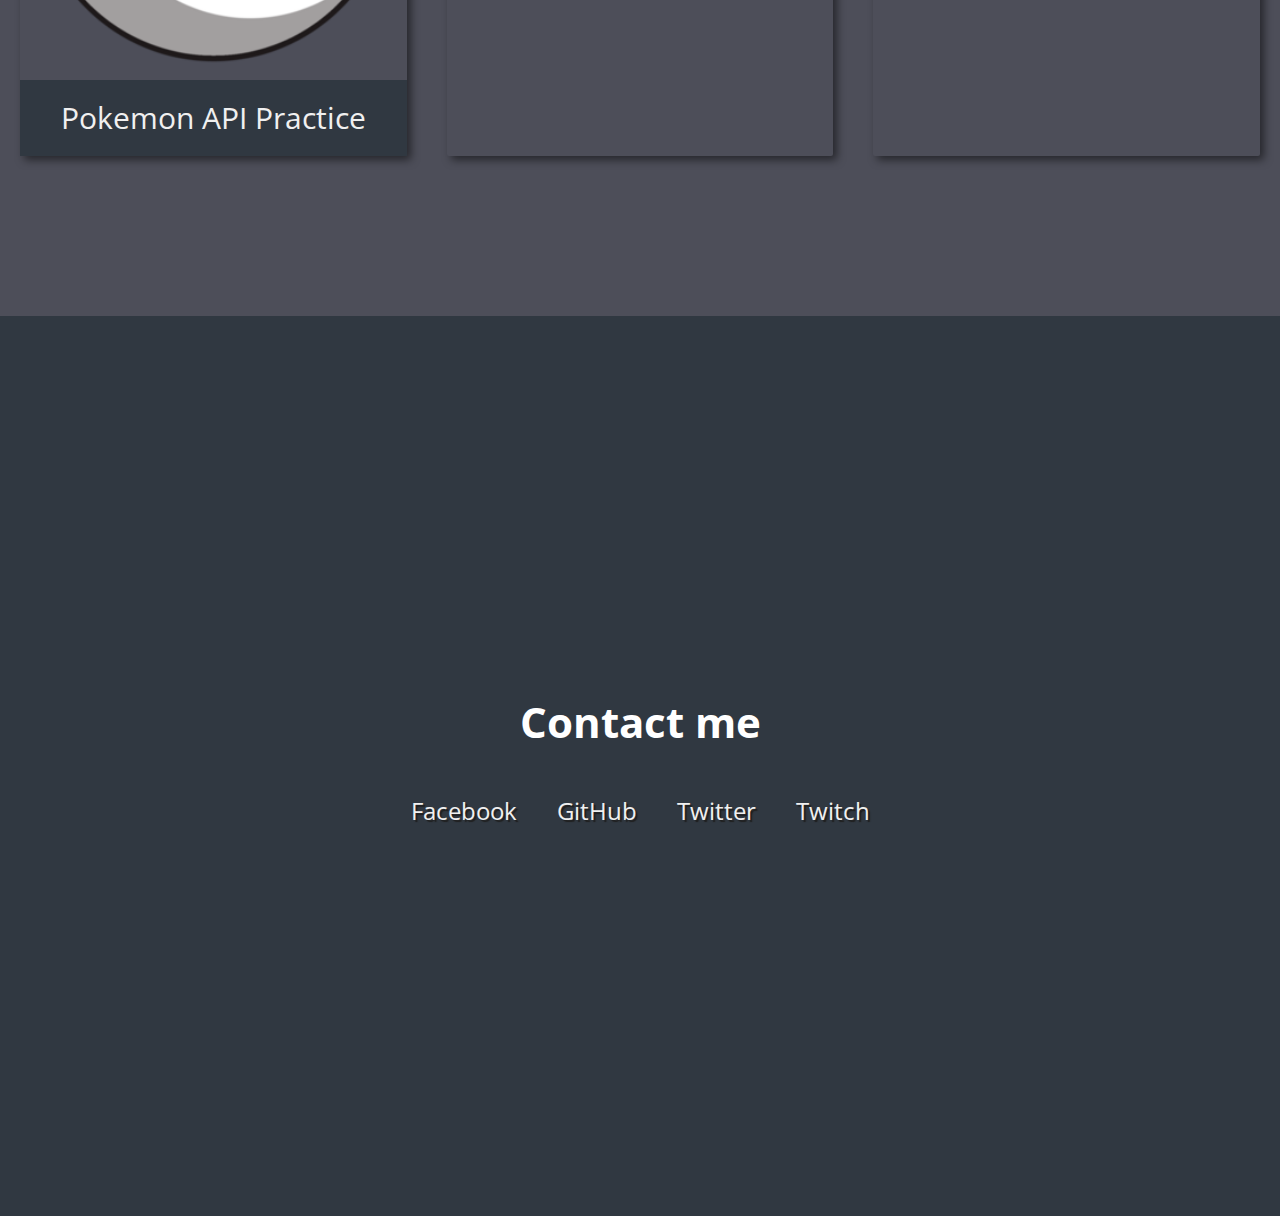
==== commit 18516dd0: "broken new pokemon" ====
--- a/index.html
+++ b/index.html
@@ -1,5 +1,6 @@
 <!DOCTYPE html>
 <html lang="en">
+
 <head>
     <link href="https://fonts.googleapis.com/css2?family=Open+Sans:wght@300&display=swap" rel="stylesheet">
     <link href="https://fonts.googleapis.com/css2?family=Titillium+Web:wght@200;400&display=swap" rel="stylesheet">
@@ -32,11 +33,12 @@
         <div class="about-me">
             <h1>about me</h1>
             <h2>I’m a Web Development and Design student at Utah Valley University.</h2>
-            <p>My name is Boston! I am from Syracuse, Utah, I have always loved doing art 
-                and being creative, so Web Design was a natural choice for me. I am 
-                currently deciding whether to go down the <strong>design</strong> route 
-                and focus more on looks and logos or the <strong>development</strong> 
-                route and learn how to code and format. Currently leaning towards a mix of both. I also love playing games on my PC, skateboarding, and hanging out with my friends. </p>
+            <p>My name is Boston! I am from Syracuse, Utah, I have always loved doing art
+                and being creative, so Web Design was a natural choice for me. I am
+                currently deciding whether to go down the <strong>design</strong> route
+                and focus more on looks and logos or the <strong>development</strong>
+                route and learn how to code and format. Currently leaning towards a mix of both. I also love playing
+                games on my PC, skateboarding, and hanging out with my friends. </p>
         </div>
     </section>
     <section id="projects" class="projects-section">
@@ -54,16 +56,16 @@
                     <figcaption>My Website For Another Class (WIP)</figcaption>
                 </figure>
             </a>
-            <a href="/star-wars.api/star-wars-films/" target="_blank" class="project">
+            <a href="tabs.html" target="_blank" class="project">
                 <figure>
                     <img src="/Images/Star-wars.jpg" class="project-image">
                     <figcaption>Star Wars API Practice </br> Page</figcaption>
                 </figure>
             </a>
-            <a href="#" target="_blank" class="project">
+            <a href="/pokemon/" target="_blank" class="project">
                 <figure>
-                    <img src="https://picsum.photos/200" class="project-image">
-                    <figcaption>Placeholder</figcaption>
+                    <img src="/Images/Poke_Ball.png" class="project-image">
+                    <figcaption>Pokemon API Practice</figcaption>
                 </figure>
             </a>
             <a href="#" target="_blank" class="project">
@@ -89,14 +91,14 @@
                     class="fab fa-github"></i> GitHub</a>
             <a href="https://twitter.com/bostonmisner" target="_blank" class="btn contact-details"><i
                     class="fab fa-twitter"></i> Twitter</a>
-            <a href="mailto:example@example.com" class="btn contact-details"><i class="fas fa-at"></i> Mail</a>
+            <a href="https://twitch.tv/zipplin" class="btn contact-details"><i class="fab fa-twitch"></i> Twitch</a>
         </div>
     </section>
 
 
-   
+
 
 
 </body>
 
-</html>
+</html>--- a/index.css
+++ b/index.css
@@ -1,247 +1,250 @@
-
 * {
-    margin: 0;
-    padding: 0;
+   margin: 0;
+   padding: 0;
 }
 html {
-    font-size: 62.5%;
-    font-family: "titillium web", sans-serif;
-    scroll-behavior: smooth;
+   font-size: 62.5%;
+   font-family: "titillium web", sans-serif;
+   scroll-behavior: smooth;
 }
 a{
-    text-decoration: none;
-    color: #f0f0f0;
+   text-decoration: none;
+   color: #f0f0f0;
 }
 body,
 h2  {
-    font-family: 'Open sans', sans-serif;
-    font-size: 1.8rem;
-    line-height: 1.2;
-    color: rgb(255, 255, 255);
-  }
-  
-  h1{
-    font-family: 'titillium web', sans-serif;
-    font-weight: 700;
-    font-size: 6rem;
-  }
-  
-  h2 {
-    font-size: 4.2rem;
-  }
+   font-family: 'Open sans', sans-serif;
+   font-size: 1.8rem;
+   line-height: 1.2;
+   color: rgb(255, 255, 255);
+ }
+ 
+ h1{
+   font-family: 'titillium web', sans-serif;
+   font-weight: 700;
+   font-size: 6rem;
+ }
+ 
+ h2 {
+   font-size: 4.2rem;
+ }
 #navbar {
-    display: flex;
-    justify-content: flex-end;
-    background-image: linear-gradient(180deg, #383838 0%, #000000 100%);
-    position: fixed;
-    width: 100%;
-    z-index: 10;
+   display: flex;
+   justify-content: flex-end;
+   background-image: linear-gradient(180deg, #383838 0%, #000000 100%);
+   position: fixed;
+   width: 100%;
+   z-index: 10;
+   align-items: center;
 }
 .nav-list {
-    display: flex;
-    list-style-type: none;
-    margin-right: 2rem;
+   display: flex;
+   list-style-type: none;
 }
 .nav-list a {
-    display: block;
-    font-size: 2.2rem;
-    padding: 2rem;
-    color: rgb(255, 255, 255);
-    text-decoration: none;
+   display: block;
+   font-size: 2.2rem;
+   padding: 2rem;
+   color: rgb(255, 255, 255);
+   text-decoration: none;
 }
 .nav-list a:hover{
-    color: #e12a1a;
-    transition: color 0.5s ease-out;
-    background-color: #2c2c2c;
+   color: #e12a1a;
+   transition: color 0.5s ease-out;
+   background-color: #2c2c2c;
 }
 #welcome-section {
-    display: flex;
-    justify-content: center;
-    align-items: center;
-    height: 100vh;
-    background-color: #ffffff;
-    overflow-y: hidden;
-    }
+   display: flex;
+   justify-content: center;
+   align-items: center;
+   height: 100vh;
+   background-color: #ffffff;
+   overflow-y: hidden;
+   }
 
 .about-me {
-    color: rgb(50,50,50);
-    max-width: 600px;
-    margin: 0 20px 20px 30px;
+   color: rgb(50,50,50);
+   max-width: 600px;
+   margin: 0 20px 20px 30px;
 }
 #welcome-section img {
-    margin-top: 8rem;
-    max-width: 600px; 
-    margin-left: 20px;
+   margin-top: 8rem;
+   max-width: 600px; 
+   margin-left: 20px;
 
 }
 #welcome-section h2 {
-    color: rgb(90, 90, 90);
-    font-size: 3rem;
-    font-weight: 500;
+   color: rgb(90, 90, 90);
+   font-size: 3rem;
+   font-weight: 500;
 }
 #welcome-section p {
-    color: rgb(136, 136, 136);
-    font-size:2.5rem;
-    font-weight: 500;
+   color: rgb(136, 136, 136);
+   font-size:2.5rem;
+   font-weight: 500;
 }
 .project {
-    background: var(--main-gray);
-    box-shadow: 1px 1px 2px rgba(0, 0, 0, 0.5);
-    border-radius: 2px;
+   background: var(--main-gray);
+   box-shadow: 1px 1px 2px rgba(0, 0, 0, 0.5);
+   border-radius: 2px;
 }
 .projects-section {
-    text-align: center;
-    padding: 10rem 2rem;
-    background: #4d4e59;
-    width: 100%;
+   text-align: center;
+   padding: 10rem 2rem;
+   background: #4d4e59;
+   /* width: 100%; */
 }
 .projects-section-header {
-    max-width: 640px;
-    margin: 0 auto 6rem auto;
-    border-bottom: 0.2rem solid white;
+   max-width: 640px;
+   margin: 0 auto 6rem auto;
+   border-bottom: 0.2rem solid white;
 }
 .projects-grid {
-    display: grid;
-    grid-template-columns: repeat(auto-fit, minmax(320px, 1fr));
-    grid-gap: 4rem;
-    width: 100%;
-    max-width: 1280px;
-    margin: 0 auto;
-    margin-bottom: 6rem;
+   display: grid;
+   grid-template-columns: repeat(auto-fit, minmax(320px, 1fr));
+   grid-gap: 4rem;
+   width: 100%;
+   max-width: 1280px;
+   margin: 0 auto;
+   margin-bottom: 6rem;
 }
 .project-image {
-    height: calc(100% - 6.8rem);
-    width: 100%;
-  }
-  figcaption {
-      background-color: #303841;
-      font-size: 3rem;
-      padding: 2rem 0.5rem;
-  }
-  .project {
-    box-shadow: 4px 4px 8px rgba(0, 0, 0, 0.5);
-    border-radius: 2px;
-  }
+   height: calc(100% - 6.8rem);
+   width: 100%;
+ }
+ figcaption {
+     background-color: #303841;
+     font-size: 3rem;
+     padding: 2rem 0.5rem;
+ }
+ .project {
+   box-shadow: 4px 4px 8px rgba(0, 0, 0, 0.5);
+   border-radius: 2px;
+ }
 .contact-section {
-    display: flex;
-    flex-direction: column;
-    justify-content: center;
-    align-items: center;
-    text-align: center;
-    width: 100%;
-    height: 100vh;
-    padding: 0 2rem;
-    background: #303841;
+   display: flex;
+   flex-direction: column;
+   justify-content: center;
+   align-items: center;
+   text-align: center;
+   width: 100%;
+   height: 100vh;
+   /* padding: 0 0 0 2rem; */
+   background: #303841;
 }
 .contact-links {
-    display: flex;
-    justify-content: center;
-    width: 100%;
-    max-width: 980px;
-    margin-top: 4rem;
-    flex-wrap: wrap;
-  }
+   display: flex;
+   justify-content: center;
+   width: 100%;
+   max-width: 980px;
+   margin-top: 4rem;
+   flex-wrap: wrap;
+ }
 .btn {
-    display: inline-block;
-    padding: 1rem 2rem;
-    border-radius: 2px;
+   display: inline-block;
+   padding: 1rem 2rem;
+   border-radius: 2px;
 }
 .contact-details {
-    font-size: 2.4rem;
-    text-shadow: 2px 2px 1px #1f1f1f;
-    transition: transform 0.3s ease-out;
+   font-size: 2.4rem;
+   text-shadow: 2px 2px 1px #1f1f1f;
+   transition: transform 0.3s ease-out;
 }
 .contact-details:hover {
-    transform: translateY(5px);
+   transform: translateY(5px);
 }
 
 figure img {
-    width: 35rem;
+   width: 35rem;
 }
 
 .contact-section h1 {
-    font-size: 5rem;
-    color: #fff
-}
- /* 460px / 16px = 28.75em */
+   font-size: 5rem;
+   color: #fff
+}
+/* 460px / 16px = 28.75em */
 @media screen and (max-width: 28.75em) {
-    html {
-        font-size: 55%;
-        margin: 0;
-    }
-    #navbar {
-      display:flex;
-      justify-content: center;
-      width: 100%;
-      position: fixed;
-  }
-    .contact-links {
-        flex-direction: column;
-        justify-content: center;
-    }
-    #welcome-section {
-        display: flex;
-        justify-content: center;
-        flex-wrap: wrap;
-    }
-    #welcome-section img {
-        display: flex;
-        justify-content: center;
-        margin: 0;
-    }
-    #welcome-section h1 {
-     font-size: 4rem;
-    }
-    .about-me {
-        text-align: left;
-    }
-    .projects-section-header {
-        font-size: 4rem;
-      }
-      .contact-section-header > h2 {
-        font-size: 4rem;
-      }
+   html {
+       font-size: 55%;
+       margin: 0;
+   }
+   .nav-list a {
+      padding: 3rem;
+   }
+   #navbar {
+     display:flex;
+     justify-content: center;
+     width: 100%;
+     position: fixed;
+ }
+   .contact-links {
+       flex-direction: column;
+       justify-content: center;
+   }
+   #welcome-section {
+       display: flex;
+       justify-content: center;
+       flex-wrap: wrap;
+   }
+   #welcome-section img {
+       display: flex;
+       justify-content: center;
+       margin: 0;
+   }
+   #welcome-section h1 {
+    font-size: 4rem;
+   }
+   .about-me {
+      padding-top: 2rem;
+       text-align: left;
+   }
+   .projects-section-header {
+       font-size: 4rem;
+     }
+     .contact-section-header > h2 {
+       font-size: 4rem;
+     }
 }
 /* 1200px / 16px = 75em */
 @media (max-width: 75em) {
-    html {
-      font-size: 60%;
-    }  
-  }
-  
-  /* 980px / 16px = 61.25em */
-  @media (max-width: 61.25em) {
-    html {
-      font-size: 50%;
-    }
-    #welcome-section {
-        flex-direction: column;
-        height: 100%;
-    }
-    .about-me {
-        max-width: 400px;
-    }
-    #welcome-section img {
-        max-width: 400px;
-    }
-  }
-  @media (max-width: 30.625em) {
-    .projects-section {
-        padding: 6rem 1rem;
-      }
-    .projects-grid {
-      grid-template-columns: 1fr;
-    }
-    #welcome-section {
-        flex-direction: column;
-        height: 100%;
-    }
-    .about-me {
-        max-width: 400px;
-    }
-    #welcome-section img {
-        max-width: 400px;
-    }
-  }
-  
+   html {
+     font-size: 60%;
+   }  
+ }
+ 
+ /* 980px / 16px = 61.25em */
+ @media (max-width: 61.25em) {
+   html {
+     font-size: 50%;
+   }
+   #welcome-section {
+       flex-direction: column;
+       height: 100%;
+   }
+   .about-me {
+       max-width: 400px;
+   }
+   #welcome-section img {
+       max-width: 400px;
+   }
+ }
+ @media (max-width: 30.625em) {
+   .projects-section {
+       padding: 6rem 1rem;
+     }
+   .projects-grid {
+     grid-template-columns: 1fr;
+   }
+   #welcome-section {
+       flex-direction: column;
+       height: 100%;
+   }
+   .about-me {
+       max-width: 400px;
+   }
+   #welcome-section img {
+       max-width: 400px;
+   }
+ }
+ 
  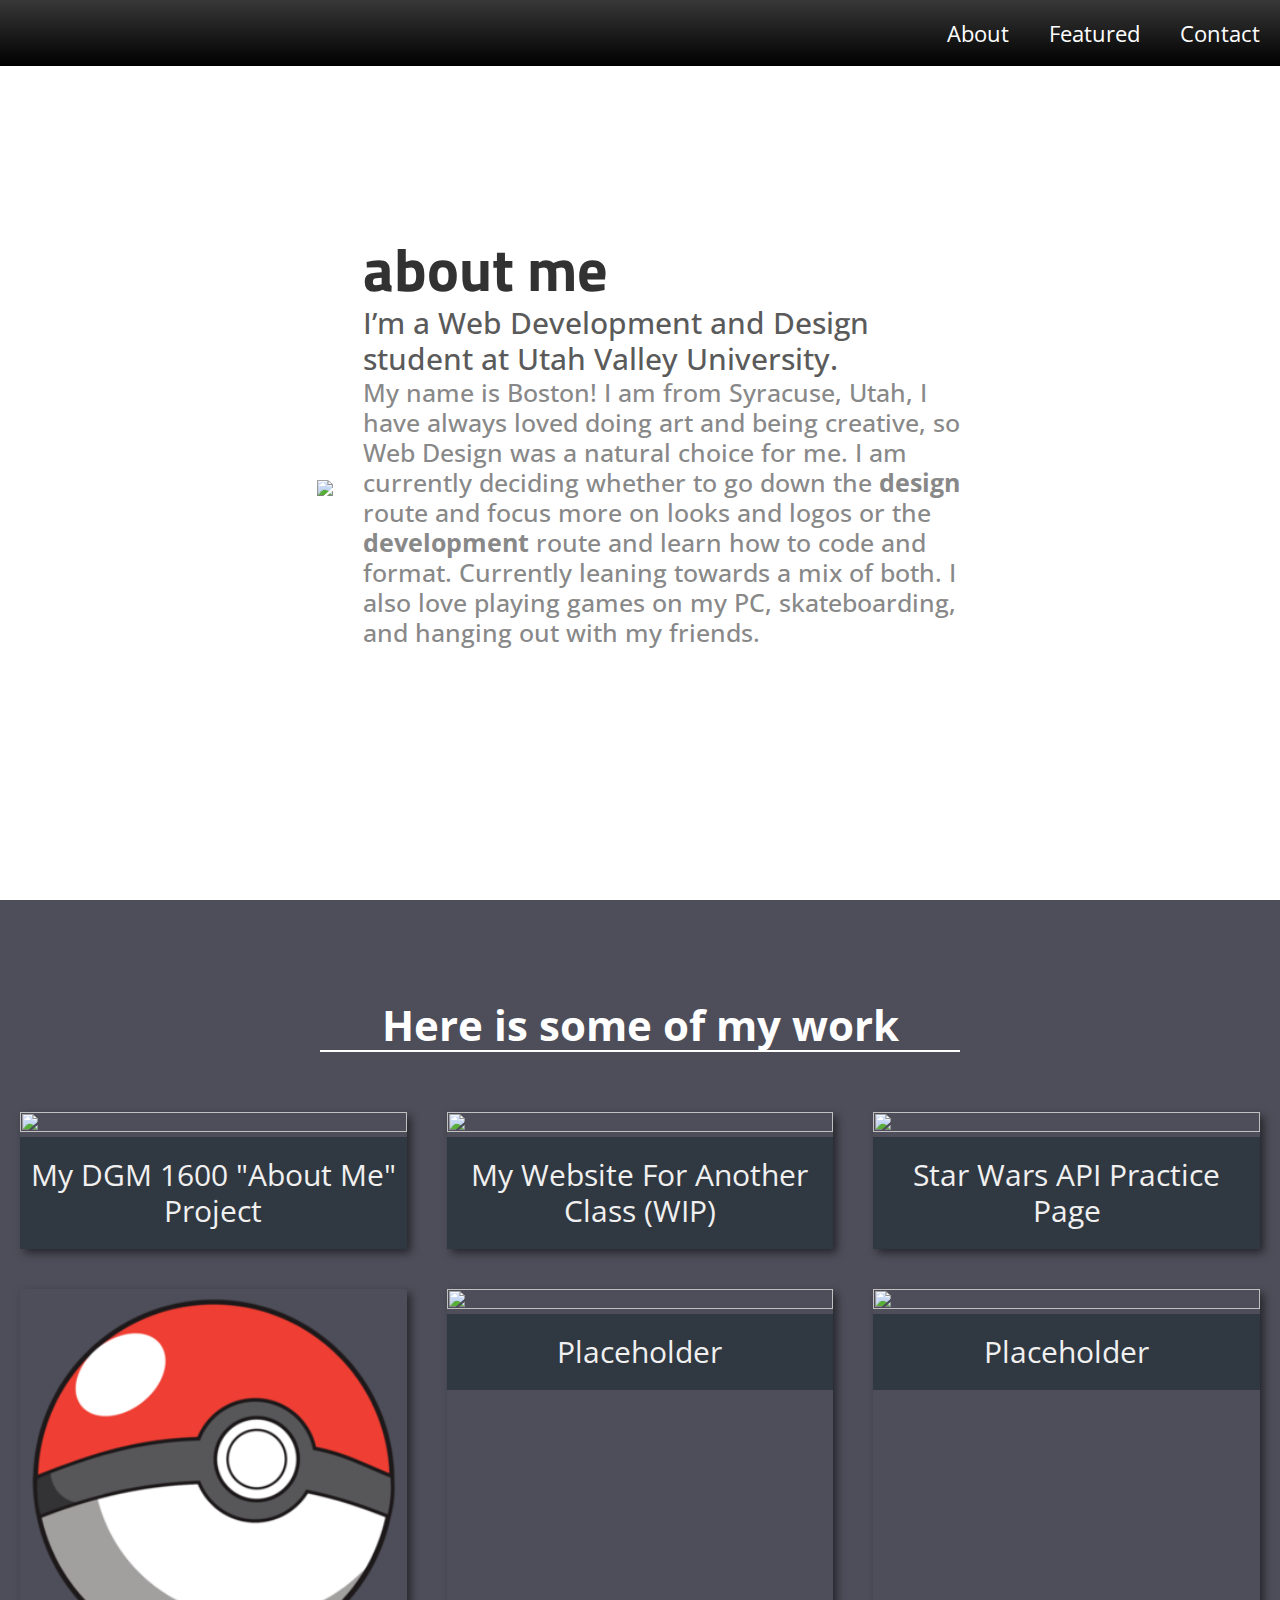
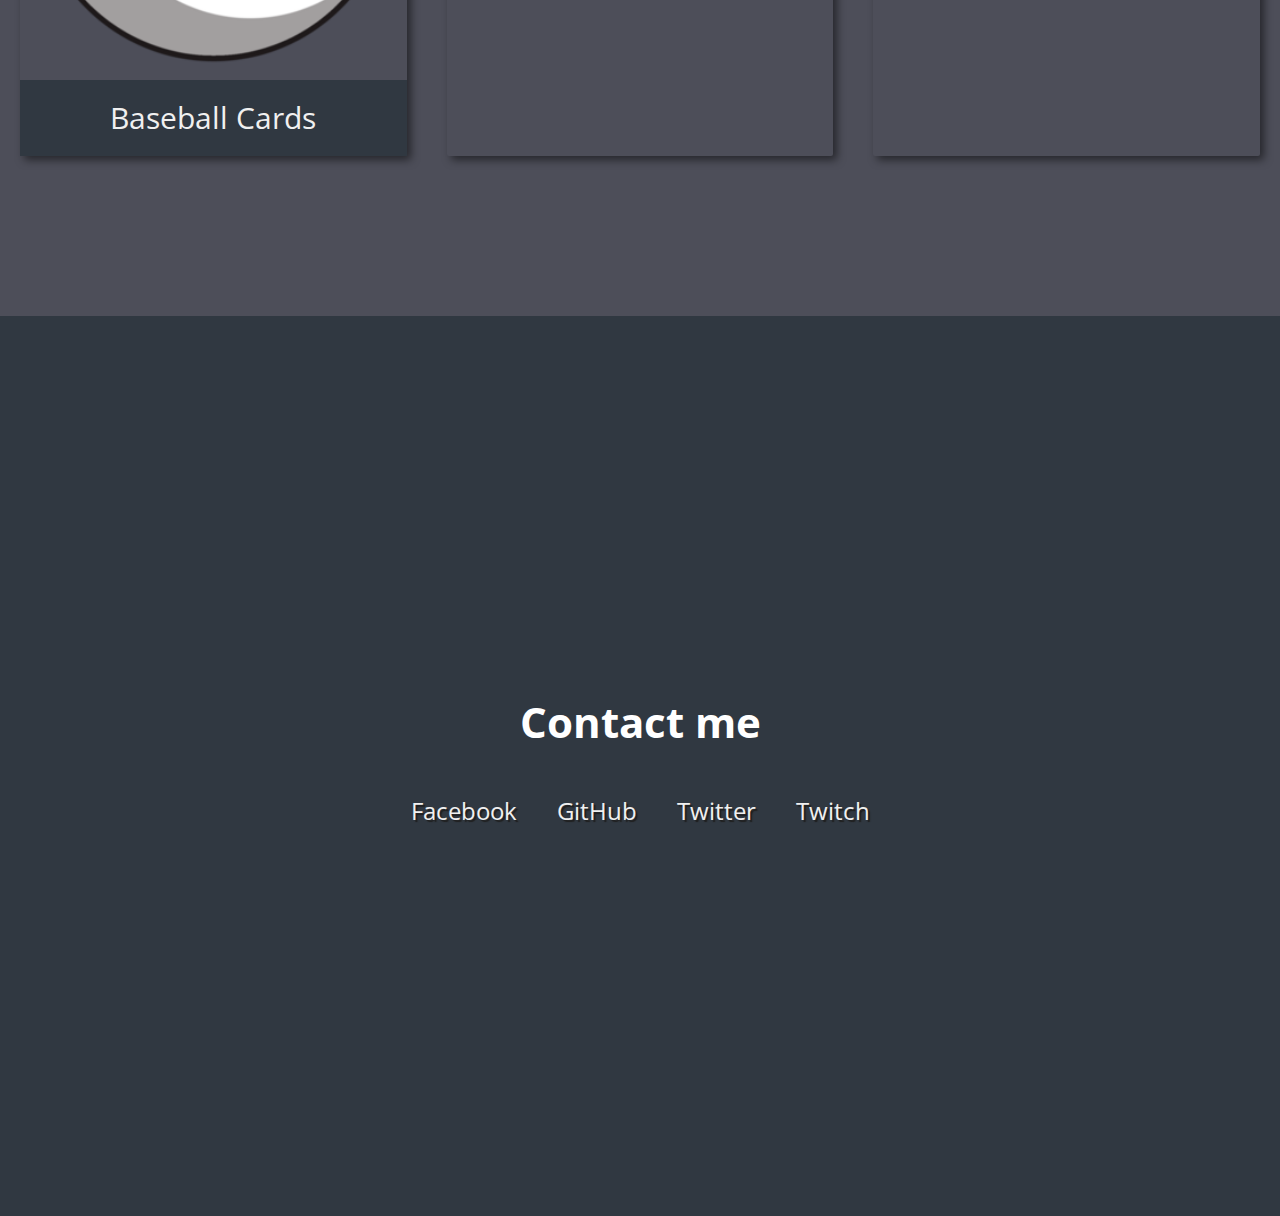
==== commit 30791c2a: "Added other website" ====
--- a/index.html
+++ b/index.html
@@ -50,7 +50,7 @@
                     <figcaption>My DGM 1600 "About Me" Project</figcaption>
                 </figure>
             </a>
-            <a href="http://sandbox.bostonmisner.com" target="_blank" class="project">
+            <a href="/2120/index.html" target="_blank" class="project">
                 <figure>
                     <img src="/images/WIP.png" class="project-image">
                     <figcaption>My Website For Another Class (WIP)</figcaption>
@@ -62,10 +62,10 @@
                     <figcaption>Star Wars API Practice </br> Page</figcaption>
                 </figure>
             </a>
-            <a href="/pokemon/" target="_blank" class="project">
+            <a href="/cardtabs.html" target="_blank" class="project">
                 <figure>
                     <img src="/Images/Poke_Ball.png" class="project-image">
-                    <figcaption>Pokemon API Practice</figcaption>
+                    <figcaption>Baseball Cards</figcaption>
                 </figure>
             </a>
             <a href="#" target="_blank" class="project">
